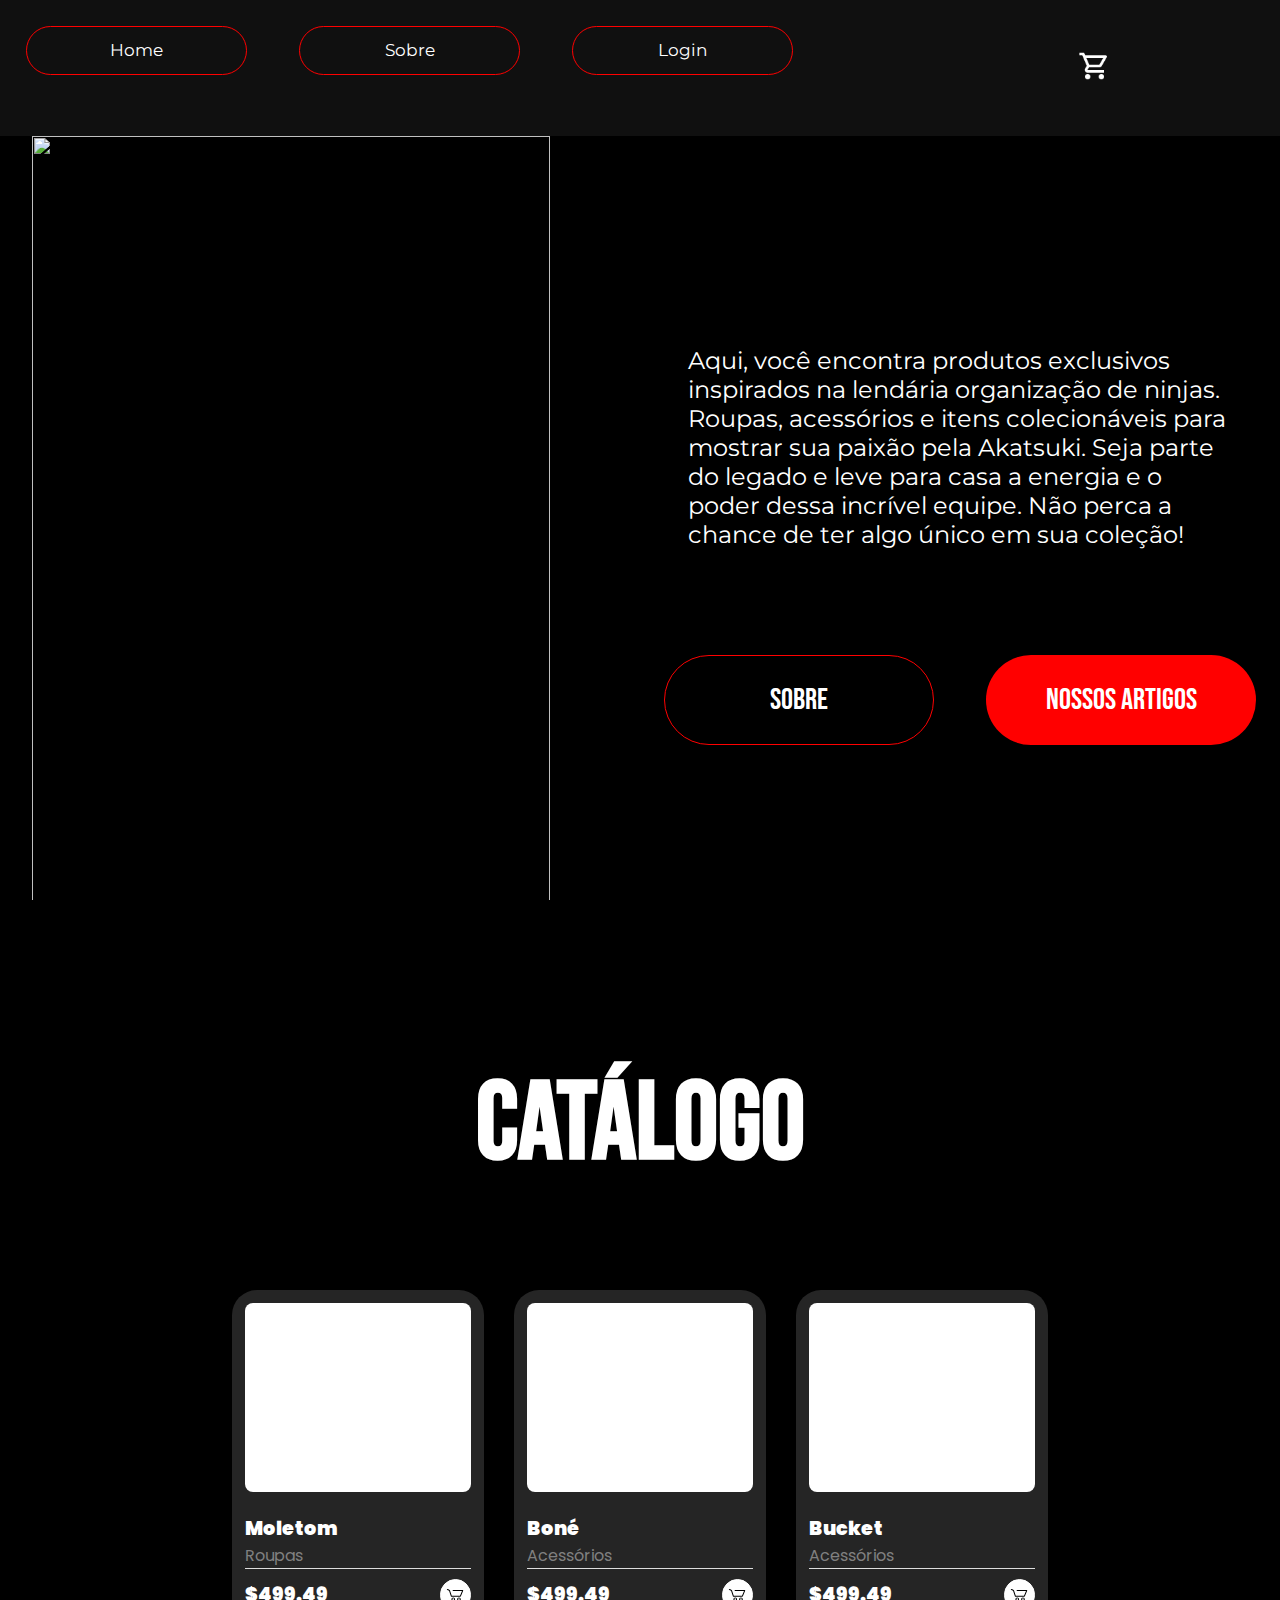
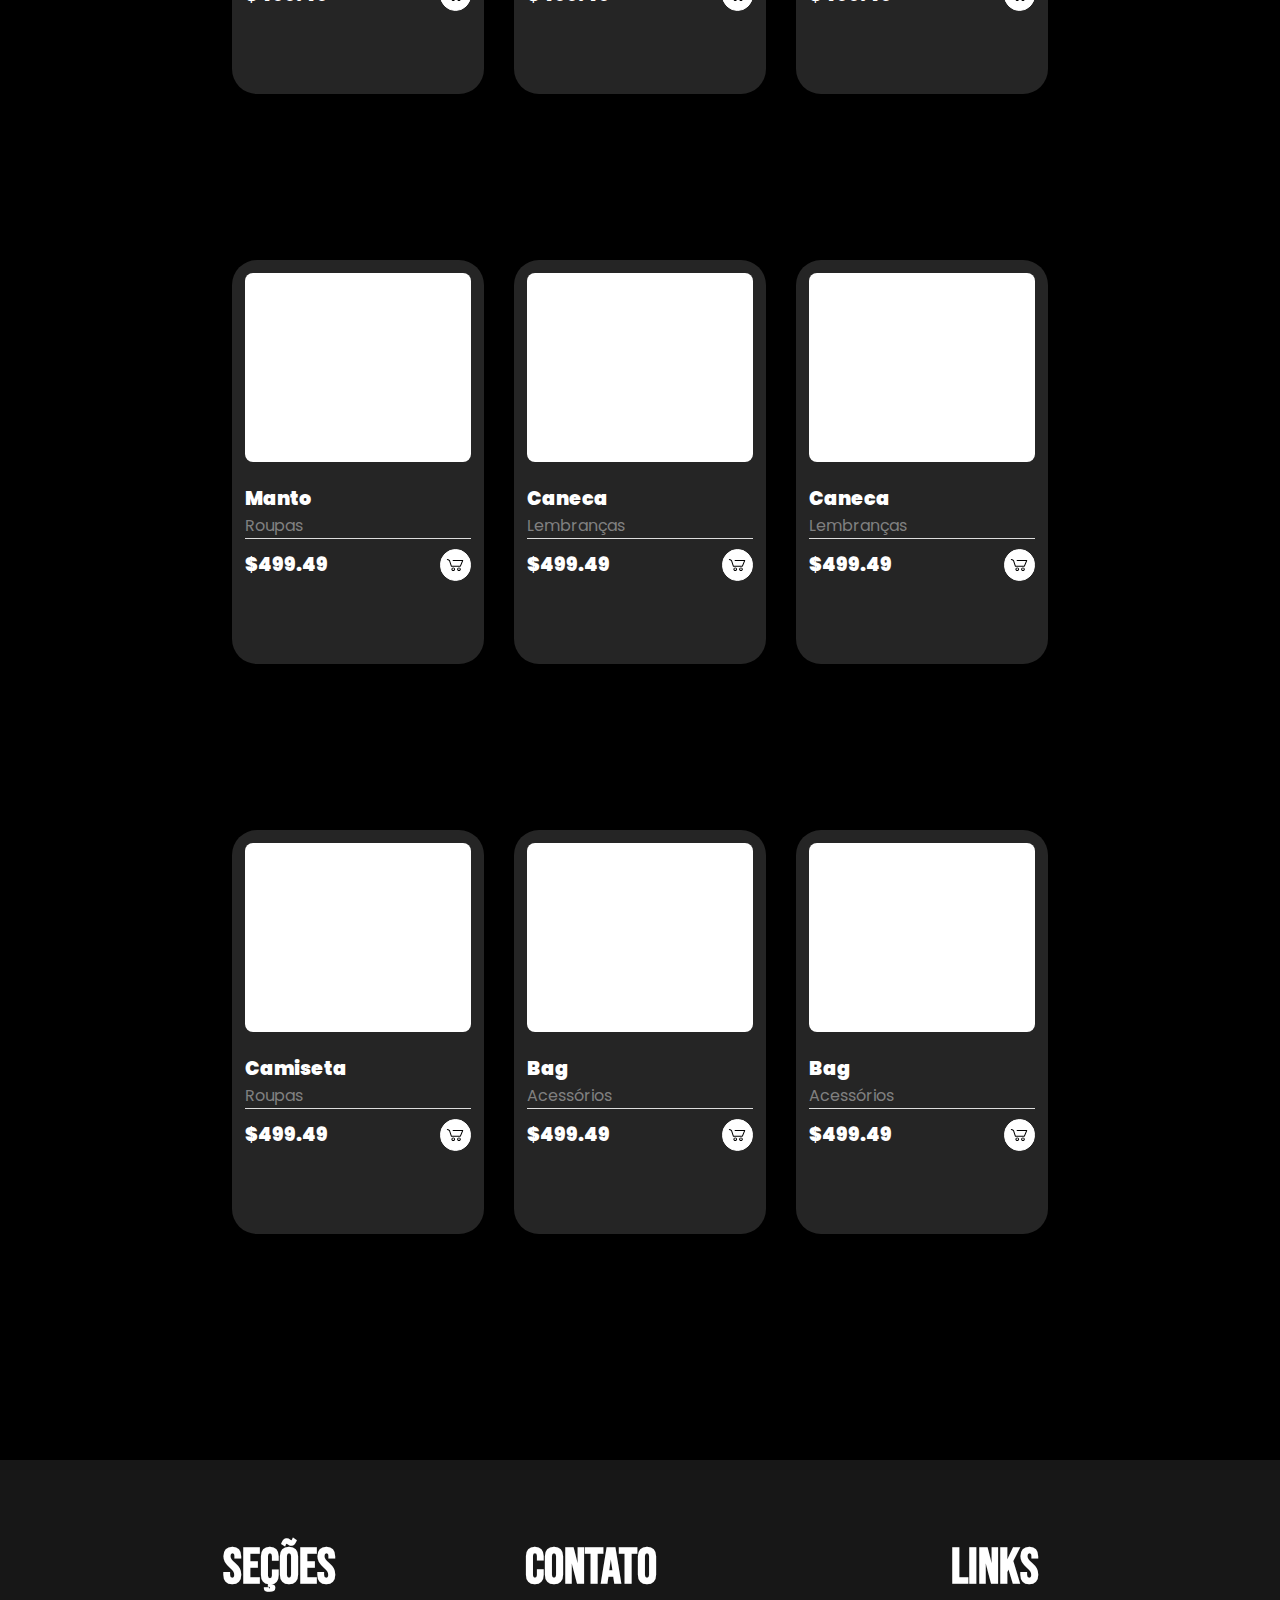
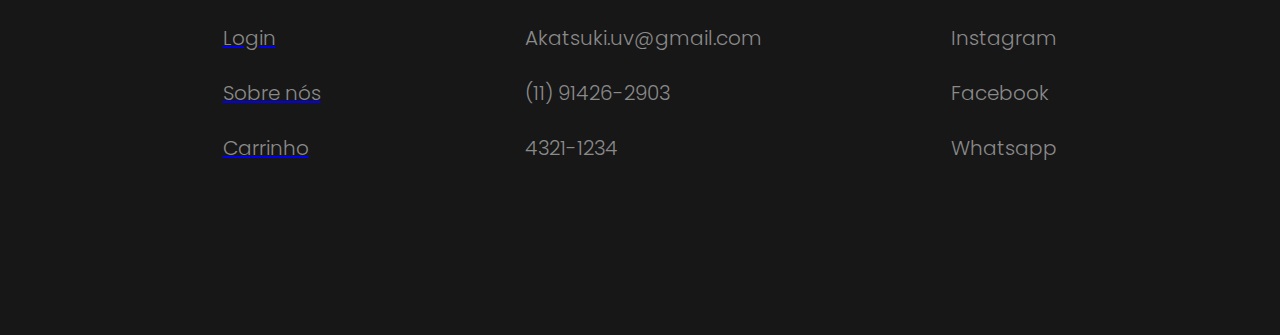
==== index.html @ b0baa138 "Organizando código, rotas corretas, arrumando header, footer, adicionando pagina do carrinho de form" ====
<!DOCTYPE html>
<html lang="pt-br">

<head>
    <meta charset="UTF-8">
    <meta name="viewport" content="width=device-width, initial-scale=1.0">
    <title>Akatsuki.UV</title>
    <script src="https://code.jquery.com/jquery-3.3.1.slim.min.js"
        integrity="sha384-q8i/X+965DzO0rT7abK41JStQIAqVgRVzpbzo5smXKp4YfRvH+8abtTE1Pi6jizo"
        crossorigin="anonymous"></script>
    <script src="https://cdnjs.cloudflare.com/ajax/libs/popper.js/1.14.3/umd/popper.min.js"
        integrity="sha384-ZMP7rVo3mIykV+2+9J3UJ46jBk0WLaUAdn689aCwoqbBJiSnjAK/l8WvCWPIPm49"
        crossorigin="anonymous"></script>
    <script src="https://stackpath.bootstrapcdn.com/bootstrap/4.1.3/js/bootstrap.min.js"
        integrity="sha384-ChfqqxuZUCnJSK3+MXmPNIyE6ZbWh2IMqE241rYiqJxyMiZ6OW/JmZQ5stwEULTy"
        crossorigin="anonymous"></script>
    <link rel="stylesheet" href="https://stackpath.bootstrapcdn.com/bootstrap/4.1.3/css/bootstrap.min.css"
        integrity="sha384-MCw98/SFnGE8fJT3GXwEOngsV7Zt27NXFoaoApmYm81iuXoPkFOJwJ8ERdknLPMO" crossorigin="anonymous">
    <link rel="stylesheet" href="/styles/footer.css">
    <link rel="stylesheet" href="/styles/header.css">
    <link rel="stylesheet" href="/styles/index.css">
    <link rel="stylesheet" href="./public/pages/home/styles/home.css">
    <link rel="stylesheet" href="./public/pages/home/styles/button-home.css">
    <link rel="stylesheet" href="./public/pages/home/styles/catalogue.css">
</head>

<body>
    <header>
        <nav>
            <a href="/index.html">
                <button class="nav-btn-header">Home</button>
            </a>
            <a href="/public/pages/sobre/index.html">
                <button class="nav-btn-header">Sobre</button>
            </a>

            <a href="/public/pages/login/index.html">
                <button class="nav-btn-header">Login</button>
            </a>
        </nav>
        <div class="sub-container-header">
            <div class="cart-container">
                <a href="/public/pages/cart/index.html">
                    <img class="carticon" src="../../../assets/carticon.png" alt="">
                </a>
            </div>
            <div class="account-icon-container">
                <a href="">
                    <img class="icon" src="../../../assets/accounticon.svg" alt="">
                </a>
            </div>
        </div>
    </header>
    <div class="home-container">
        <div class="art-container">
            <img src="../../../assets/home-art.svg" alt="">
        </div>
        <div class="text-container">
            <div class="title-sub-container">
            </div>
            <div class="desc-sub-container">
                <img src="../../../assets/logo-icon.svg" alt="">

                <p>
                    Aqui, você encontra produtos exclusivos inspirados na lendária organização de ninjas. Roupas,
                    acessórios e
                    itens colecionáveis para mostrar sua paixão pela Akatsuki. Seja parte do legado e leve para casa a
                    energia e o
                    poder dessa incrível equipe. Não perca a chance de ter algo único em sua coleção!
                </p>
            </div>
            <div class="btn-container">
                <a href="/public/pages/sobre/index.html">
                    <button class="btn-home-1">
                        Sobre
                    </button>
                </a>

                <button class="btn-home-2" onclick="scrollDown(event)">
                    <script>
                        function scrollDown(e) {
                          e.preventDefault(); // Impede comportamento padrão
                          window.scrollBy({ top: 1000, behavior: 'smooth' });
                        }
                      </script>
                    <a href="">Nossos Artigos</a>
                </button>
            </div>
        </div>
    </div>
    <div class="title-section-container">
        <h1>Catálogo</h1>
    </div>
    <div class="container-catalogue">
        <div class="catalogue-line">
            <div class="card">
                <div class="card-img"> <img src="../../../assets/sweatshirt-product.png" alt=""></div>
                <div class="card-info">
                    <p class="text-title">Moletom </p>
                    <p class="textbody">Roupas</p>
                </div>
                <div class="card-footer">
                    <span class="text-title">$499.49</span>
                    <div class="card-button">
                        <svg class="svg-icon" viewBox="0 0 20 20">
                            <path
                                d="M17.72,5.011H8.026c-0.271,0-0.49,0.219-0.49,0.489c0,0.271,0.219,0.489,0.49,0.489h8.962l-1.979,4.773H6.763L4.935,5.343C4.926,5.316,4.897,5.309,4.884,5.286c-0.011-0.024,0-0.051-0.017-0.074C4.833,5.166,4.025,4.081,2.33,3.908C2.068,3.883,1.822,4.075,1.795,4.344C1.767,4.612,1.962,4.853,2.231,4.88c1.143,0.118,1.703,0.738,1.808,0.866l1.91,5.661c0.066,0.199,0.252,0.333,0.463,0.333h8.924c0.116,0,0.22-0.053,0.308-0.128c0.027-0.023,0.042-0.048,0.063-0.076c0.026-0.034,0.063-0.058,0.08-0.099l2.384-5.75c0.062-0.151,0.046-0.323-0.045-0.458C18.036,5.092,17.883,5.011,17.72,5.011z">
                            </path>
                            <path
                                d="M8.251,12.386c-1.023,0-1.856,0.834-1.856,1.856s0.833,1.853,1.856,1.853c1.021,0,1.853-0.83,1.853-1.853S9.273,12.386,8.251,12.386z M8.251,15.116c-0.484,0-0.877-0.393-0.877-0.874c0-0.484,0.394-0.878,0.877-0.878c0.482,0,0.875,0.394,0.875,0.878C9.126,14.724,8.733,15.116,8.251,15.116z">
                            </path>
                            <path
                                d="M13.972,12.386c-1.022,0-1.855,0.834-1.855,1.856s0.833,1.853,1.855,1.853s1.854-0.83,1.854-1.853S14.994,12.386,13.972,12.386z M13.972,15.116c-0.484,0-0.878-0.393-0.878-0.874c0-0.484,0.394-0.878,0.878-0.878c0.482,0,0.875,0.394,0.875,0.878C14.847,14.724,14.454,15.116,13.972,15.116z">
                            </path>
                        </svg>
                    </div>
                </div>
            </div>
            <div class="card">
                <div class="card-img"> <img src="../../../assets/cap-product.png" alt=""></div>
                <div class="card-info">
                    <p class="text-title">Boné </p>
                    <p class="textbody">Acessórios</p>
                </div>
                <div class="card-footer">
                    <span class="text-title">$499.49</span>
                    <div class="card-button">
                        <svg class="svg-icon" viewBox="0 0 20 20">
                            <path
                                d="M17.72,5.011H8.026c-0.271,0-0.49,0.219-0.49,0.489c0,0.271,0.219,0.489,0.49,0.489h8.962l-1.979,4.773H6.763L4.935,5.343C4.926,5.316,4.897,5.309,4.884,5.286c-0.011-0.024,0-0.051-0.017-0.074C4.833,5.166,4.025,4.081,2.33,3.908C2.068,3.883,1.822,4.075,1.795,4.344C1.767,4.612,1.962,4.853,2.231,4.88c1.143,0.118,1.703,0.738,1.808,0.866l1.91,5.661c0.066,0.199,0.252,0.333,0.463,0.333h8.924c0.116,0,0.22-0.053,0.308-0.128c0.027-0.023,0.042-0.048,0.063-0.076c0.026-0.034,0.063-0.058,0.08-0.099l2.384-5.75c0.062-0.151,0.046-0.323-0.045-0.458C18.036,5.092,17.883,5.011,17.72,5.011z">
                            </path>
                            <path
                                d="M8.251,12.386c-1.023,0-1.856,0.834-1.856,1.856s0.833,1.853,1.856,1.853c1.021,0,1.853-0.83,1.853-1.853S9.273,12.386,8.251,12.386z M8.251,15.116c-0.484,0-0.877-0.393-0.877-0.874c0-0.484,0.394-0.878,0.877-0.878c0.482,0,0.875,0.394,0.875,0.878C9.126,14.724,8.733,15.116,8.251,15.116z">
                            </path>
                            <path
                                d="M13.972,12.386c-1.022,0-1.855,0.834-1.855,1.856s0.833,1.853,1.855,1.853s1.854-0.83,1.854-1.853S14.994,12.386,13.972,12.386z M13.972,15.116c-0.484,0-0.878-0.393-0.878-0.874c0-0.484,0.394-0.878,0.878-0.878c0.482,0,0.875,0.394,0.875,0.878C14.847,14.724,14.454,15.116,13.972,15.116z">
                            </path>
                        </svg>
                    </div>
                </div>
            </div>
            <div class="card">
                <div class="card-img"> <img src="../../../assets/cap2-product.png" alt=""></div>
                <div class="card-info">
                    <p class="text-title">Bucket</p>
                    <p class="textbody">Acessórios</p>
                </div>
                <div class="card-footer">
                    <span class="text-title">$499.49</span>
                    <div class="card-button">
                        <svg class="svg-icon" viewBox="0 0 20 20">
                            <path
                                d="M17.72,5.011H8.026c-0.271,0-0.49,0.219-0.49,0.489c0,0.271,0.219,0.489,0.49,0.489h8.962l-1.979,4.773H6.763L4.935,5.343C4.926,5.316,4.897,5.309,4.884,5.286c-0.011-0.024,0-0.051-0.017-0.074C4.833,5.166,4.025,4.081,2.33,3.908C2.068,3.883,1.822,4.075,1.795,4.344C1.767,4.612,1.962,4.853,2.231,4.88c1.143,0.118,1.703,0.738,1.808,0.866l1.91,5.661c0.066,0.199,0.252,0.333,0.463,0.333h8.924c0.116,0,0.22-0.053,0.308-0.128c0.027-0.023,0.042-0.048,0.063-0.076c0.026-0.034,0.063-0.058,0.08-0.099l2.384-5.75c0.062-0.151,0.046-0.323-0.045-0.458C18.036,5.092,17.883,5.011,17.72,5.011z">
                            </path>
                            <path
                                d="M8.251,12.386c-1.023,0-1.856,0.834-1.856,1.856s0.833,1.853,1.856,1.853c1.021,0,1.853-0.83,1.853-1.853S9.273,12.386,8.251,12.386z M8.251,15.116c-0.484,0-0.877-0.393-0.877-0.874c0-0.484,0.394-0.878,0.877-0.878c0.482,0,0.875,0.394,0.875,0.878C9.126,14.724,8.733,15.116,8.251,15.116z">
                            </path>
                            <path
                                d="M13.972,12.386c-1.022,0-1.855,0.834-1.855,1.856s0.833,1.853,1.855,1.853s1.854-0.83,1.854-1.853S14.994,12.386,13.972,12.386z M13.972,15.116c-0.484,0-0.878-0.393-0.878-0.874c0-0.484,0.394-0.878,0.878-0.878c0.482,0,0.875,0.394,0.875,0.878C14.847,14.724,14.454,15.116,13.972,15.116z">
                            </path>
                        </svg>
                    </div>
                </div>
            </div>
        </div>
        <div class="catalogue-line">
            <div class="card">
                <div class="card-img"> <img src="../../../assets/cloak-product.png" alt=""></div>
                <div class="card-info">
                    <p class="text-title">Manto </p>
                    <p class="textbody">Roupas</p>
                </div>
                <div class="card-footer">
                    <span class="text-title">$499.49</span>
                    <div class="card-button">
                        <svg class="svg-icon" viewBox="0 0 20 20">
                            <path
                                d="M17.72,5.011H8.026c-0.271,0-0.49,0.219-0.49,0.489c0,0.271,0.219,0.489,0.49,0.489h8.962l-1.979,4.773H6.763L4.935,5.343C4.926,5.316,4.897,5.309,4.884,5.286c-0.011-0.024,0-0.051-0.017-0.074C4.833,5.166,4.025,4.081,2.33,3.908C2.068,3.883,1.822,4.075,1.795,4.344C1.767,4.612,1.962,4.853,2.231,4.88c1.143,0.118,1.703,0.738,1.808,0.866l1.91,5.661c0.066,0.199,0.252,0.333,0.463,0.333h8.924c0.116,0,0.22-0.053,0.308-0.128c0.027-0.023,0.042-0.048,0.063-0.076c0.026-0.034,0.063-0.058,0.08-0.099l2.384-5.75c0.062-0.151,0.046-0.323-0.045-0.458C18.036,5.092,17.883,5.011,17.72,5.011z">
                            </path>
                            <path
                                d="M8.251,12.386c-1.023,0-1.856,0.834-1.856,1.856s0.833,1.853,1.856,1.853c1.021,0,1.853-0.83,1.853-1.853S9.273,12.386,8.251,12.386z M8.251,15.116c-0.484,0-0.877-0.393-0.877-0.874c0-0.484,0.394-0.878,0.877-0.878c0.482,0,0.875,0.394,0.875,0.878C9.126,14.724,8.733,15.116,8.251,15.116z">
                            </path>
                            <path
                                d="M13.972,12.386c-1.022,0-1.855,0.834-1.855,1.856s0.833,1.853,1.855,1.853s1.854-0.83,1.854-1.853S14.994,12.386,13.972,12.386z M13.972,15.116c-0.484,0-0.878-0.393-0.878-0.874c0-0.484,0.394-0.878,0.878-0.878c0.482,0,0.875,0.394,0.875,0.878C14.847,14.724,14.454,15.116,13.972,15.116z">
                            </path>
                        </svg>
                    </div>
                </div>
            </div>
            <div class="card">
                <div class="card-img"> <img src="../../../assets/mug-product.png" alt=""></div>
                <div class="card-info">
                    <p class="text-title">Caneca </p>
                    <p class="textbody">Lembranças</p>
                </div>
                <div class="card-footer">
                    <span class="text-title">$499.49</span>
                    <div class="card-button">
                        <svg class="svg-icon" viewBox="0 0 20 20">
                            <path
                                d="M17.72,5.011H8.026c-0.271,0-0.49,0.219-0.49,0.489c0,0.271,0.219,0.489,0.49,0.489h8.962l-1.979,4.773H6.763L4.935,5.343C4.926,5.316,4.897,5.309,4.884,5.286c-0.011-0.024,0-0.051-0.017-0.074C4.833,5.166,4.025,4.081,2.33,3.908C2.068,3.883,1.822,4.075,1.795,4.344C1.767,4.612,1.962,4.853,2.231,4.88c1.143,0.118,1.703,0.738,1.808,0.866l1.91,5.661c0.066,0.199,0.252,0.333,0.463,0.333h8.924c0.116,0,0.22-0.053,0.308-0.128c0.027-0.023,0.042-0.048,0.063-0.076c0.026-0.034,0.063-0.058,0.08-0.099l2.384-5.75c0.062-0.151,0.046-0.323-0.045-0.458C18.036,5.092,17.883,5.011,17.72,5.011z">
                            </path>
                            <path
                                d="M8.251,12.386c-1.023,0-1.856,0.834-1.856,1.856s0.833,1.853,1.856,1.853c1.021,0,1.853-0.83,1.853-1.853S9.273,12.386,8.251,12.386z M8.251,15.116c-0.484,0-0.877-0.393-0.877-0.874c0-0.484,0.394-0.878,0.877-0.878c0.482,0,0.875,0.394,0.875,0.878C9.126,14.724,8.733,15.116,8.251,15.116z">
                            </path>
                            <path
                                d="M13.972,12.386c-1.022,0-1.855,0.834-1.855,1.856s0.833,1.853,1.855,1.853s1.854-0.83,1.854-1.853S14.994,12.386,13.972,12.386z M13.972,15.116c-0.484,0-0.878-0.393-0.878-0.874c0-0.484,0.394-0.878,0.878-0.878c0.482,0,0.875,0.394,0.875,0.878C14.847,14.724,14.454,15.116,13.972,15.116z">
                            </path>
                        </svg>
                    </div>
                </div>
            </div>
            <div class="card">
                <div class="card-img"> <img src="../../../assets/mug2-product.png" alt=""></div>
                <div class="card-info">
                    <p class="text-title">Caneca </p>
                    <p class="textbody">Lembranças</p>
                </div>
                <div class="card-footer">
                    <span class="text-title">$499.49</span>
                    <div class="card-button">
                        <svg class="svg-icon" viewBox="0 0 20 20">
                            <path
                                d="M17.72,5.011H8.026c-0.271,0-0.49,0.219-0.49,0.489c0,0.271,0.219,0.489,0.49,0.489h8.962l-1.979,4.773H6.763L4.935,5.343C4.926,5.316,4.897,5.309,4.884,5.286c-0.011-0.024,0-0.051-0.017-0.074C4.833,5.166,4.025,4.081,2.33,3.908C2.068,3.883,1.822,4.075,1.795,4.344C1.767,4.612,1.962,4.853,2.231,4.88c1.143,0.118,1.703,0.738,1.808,0.866l1.91,5.661c0.066,0.199,0.252,0.333,0.463,0.333h8.924c0.116,0,0.22-0.053,0.308-0.128c0.027-0.023,0.042-0.048,0.063-0.076c0.026-0.034,0.063-0.058,0.08-0.099l2.384-5.75c0.062-0.151,0.046-0.323-0.045-0.458C18.036,5.092,17.883,5.011,17.72,5.011z">
                            </path>
                            <path
                                d="M8.251,12.386c-1.023,0-1.856,0.834-1.856,1.856s0.833,1.853,1.856,1.853c1.021,0,1.853-0.83,1.853-1.853S9.273,12.386,8.251,12.386z M8.251,15.116c-0.484,0-0.877-0.393-0.877-0.874c0-0.484,0.394-0.878,0.877-0.878c0.482,0,0.875,0.394,0.875,0.878C9.126,14.724,8.733,15.116,8.251,15.116z">
                            </path>
                            <path
                                d="M13.972,12.386c-1.022,0-1.855,0.834-1.855,1.856s0.833,1.853,1.855,1.853s1.854-0.83,1.854-1.853S14.994,12.386,13.972,12.386z M13.972,15.116c-0.484,0-0.878-0.393-0.878-0.874c0-0.484,0.394-0.878,0.878-0.878c0.482,0,0.875,0.394,0.875,0.878C14.847,14.724,14.454,15.116,13.972,15.116z">
                            </path>
                        </svg>
                    </div>
                </div>
            </div>
        </div>
        <div class="catalogue-line">
            <div class="card">
                <div class="card-img"> <img src="../../../assets/t-shirt-product.png" alt=""></div>
                <div class="card-info">
                    <p class="text-title">Camiseta </p>
                    <p class="textbody">Roupas</p>
                </div>
                <div class="card-footer">
                    <span class="text-title">$499.49</span>
                    <div class="card-button">
                        <svg class="svg-icon" viewBox="0 0 20 20">
                            <path
                                d="M17.72,5.011H8.026c-0.271,0-0.49,0.219-0.49,0.489c0,0.271,0.219,0.489,0.49,0.489h8.962l-1.979,4.773H6.763L4.935,5.343C4.926,5.316,4.897,5.309,4.884,5.286c-0.011-0.024,0-0.051-0.017-0.074C4.833,5.166,4.025,4.081,2.33,3.908C2.068,3.883,1.822,4.075,1.795,4.344C1.767,4.612,1.962,4.853,2.231,4.88c1.143,0.118,1.703,0.738,1.808,0.866l1.91,5.661c0.066,0.199,0.252,0.333,0.463,0.333h8.924c0.116,0,0.22-0.053,0.308-0.128c0.027-0.023,0.042-0.048,0.063-0.076c0.026-0.034,0.063-0.058,0.08-0.099l2.384-5.75c0.062-0.151,0.046-0.323-0.045-0.458C18.036,5.092,17.883,5.011,17.72,5.011z">
                            </path>
                            <path
                                d="M8.251,12.386c-1.023,0-1.856,0.834-1.856,1.856s0.833,1.853,1.856,1.853c1.021,0,1.853-0.83,1.853-1.853S9.273,12.386,8.251,12.386z M8.251,15.116c-0.484,0-0.877-0.393-0.877-0.874c0-0.484,0.394-0.878,0.877-0.878c0.482,0,0.875,0.394,0.875,0.878C9.126,14.724,8.733,15.116,8.251,15.116z">
                            </path>
                            <path
                                d="M13.972,12.386c-1.022,0-1.855,0.834-1.855,1.856s0.833,1.853,1.855,1.853s1.854-0.83,1.854-1.853S14.994,12.386,13.972,12.386z M13.972,15.116c-0.484,0-0.878-0.393-0.878-0.874c0-0.484,0.394-0.878,0.878-0.878c0.482,0,0.875,0.394,0.875,0.878C14.847,14.724,14.454,15.116,13.972,15.116z">
                            </path>
                        </svg>
                    </div>
                </div>
            </div>
            <div class="card">
                <div class="card-img"> <img src="../../../assets/bag-product.png" alt=""></div>
                <div class="card-info">
                    <p class="text-title">Bag </p>
                    <p class="textbody">Acessórios</p>
                </div>
                <div class="card-footer">
                    <span class="text-title">$499.49</span>
                    <div class="card-button">
                        <svg class="svg-icon" viewBox="0 0 20 20">
                            <path
                                d="M17.72,5.011H8.026c-0.271,0-0.49,0.219-0.49,0.489c0,0.271,0.219,0.489,0.49,0.489h8.962l-1.979,4.773H6.763L4.935,5.343C4.926,5.316,4.897,5.309,4.884,5.286c-0.011-0.024,0-0.051-0.017-0.074C4.833,5.166,4.025,4.081,2.33,3.908C2.068,3.883,1.822,4.075,1.795,4.344C1.767,4.612,1.962,4.853,2.231,4.88c1.143,0.118,1.703,0.738,1.808,0.866l1.91,5.661c0.066,0.199,0.252,0.333,0.463,0.333h8.924c0.116,0,0.22-0.053,0.308-0.128c0.027-0.023,0.042-0.048,0.063-0.076c0.026-0.034,0.063-0.058,0.08-0.099l2.384-5.75c0.062-0.151,0.046-0.323-0.045-0.458C18.036,5.092,17.883,5.011,17.72,5.011z">
                            </path>
                            <path
                                d="M8.251,12.386c-1.023,0-1.856,0.834-1.856,1.856s0.833,1.853,1.856,1.853c1.021,0,1.853-0.83,1.853-1.853S9.273,12.386,8.251,12.386z M8.251,15.116c-0.484,0-0.877-0.393-0.877-0.874c0-0.484,0.394-0.878,0.877-0.878c0.482,0,0.875,0.394,0.875,0.878C9.126,14.724,8.733,15.116,8.251,15.116z">
                            </path>
                            <path
                                d="M13.972,12.386c-1.022,0-1.855,0.834-1.855,1.856s0.833,1.853,1.855,1.853s1.854-0.83,1.854-1.853S14.994,12.386,13.972,12.386z M13.972,15.116c-0.484,0-0.878-0.393-0.878-0.874c0-0.484,0.394-0.878,0.878-0.878c0.482,0,0.875,0.394,0.875,0.878C14.847,14.724,14.454,15.116,13.972,15.116z">
                            </path>
                        </svg>
                    </div>
                </div>
            </div>
            <div class="card">
                <div class="card-img"> <img src="../../../assets/mochila-product.png" alt=""></div>
                <div class="card-info">
                    <p class="text-title">Bag </p>
                    <p class="textbody">Acessórios</p>
                </div>
                <div class="card-footer">
                    <span class="text-title">$499.49</span>
                    <div class="card-button">
                        <svg class="svg-icon" viewBox="0 0 20 20">
                            <path
                                d="M17.72,5.011H8.026c-0.271,0-0.49,0.219-0.49,0.489c0,0.271,0.219,0.489,0.49,0.489h8.962l-1.979,4.773H6.763L4.935,5.343C4.926,5.316,4.897,5.309,4.884,5.286c-0.011-0.024,0-0.051-0.017-0.074C4.833,5.166,4.025,4.081,2.33,3.908C2.068,3.883,1.822,4.075,1.795,4.344C1.767,4.612,1.962,4.853,2.231,4.88c1.143,0.118,1.703,0.738,1.808,0.866l1.91,5.661c0.066,0.199,0.252,0.333,0.463,0.333h8.924c0.116,0,0.22-0.053,0.308-0.128c0.027-0.023,0.042-0.048,0.063-0.076c0.026-0.034,0.063-0.058,0.08-0.099l2.384-5.75c0.062-0.151,0.046-0.323-0.045-0.458C18.036,5.092,17.883,5.011,17.72,5.011z">
                            </path>
                            <path
                                d="M8.251,12.386c-1.023,0-1.856,0.834-1.856,1.856s0.833,1.853,1.856,1.853c1.021,0,1.853-0.83,1.853-1.853S9.273,12.386,8.251,12.386z M8.251,15.116c-0.484,0-0.877-0.393-0.877-0.874c0-0.484,0.394-0.878,0.877-0.878c0.482,0,0.875,0.394,0.875,0.878C9.126,14.724,8.733,15.116,8.251,15.116z">
                            </path>
                            <path
                                d="M13.972,12.386c-1.022,0-1.855,0.834-1.855,1.856s0.833,1.853,1.855,1.853s1.854-0.83,1.854-1.853S14.994,12.386,13.972,12.386z M13.972,15.116c-0.484,0-0.878-0.393-0.878-0.874c0-0.484,0.394-0.878,0.878-0.878c0.482,0,0.875,0.394,0.875,0.878C14.847,14.724,14.454,15.116,13.972,15.116z">
                            </path>
                        </svg>
                    </div>
                </div>
            </div>
        </div>
    </div>
    <footer>
        <nav>
            <div class="sections">
                <h1>Seções</h1>
                <a href="/public/pages/login/index.html"><h2>Login</h2></a>
                <a href="/public/pages/sobre/index.html"><h2>Sobre nós</h2></a>
                <a href="/public/pages/cart/index.html"><h2>Carrinho</h2></a>
            </div>
            <div class="contact">
                <h1>Contato</h1>
                <h2>Akatsuki.uv@gmail.com</h2>
                <h2>(11) 91426-2903 </h2>
                <h2>4321-1234</h2>
            </div>
            <div class="links">
                <h1>Links</h1>
                <h2>Instagram</h2>
                <h2>Facebook</h2>
                <h2>Whatsapp</h2>
            </div>
        </nav>
        <div class="footer-logo">
            <img src="../../../assets/logo-icon.svg" alt="">
        </div>
    </footer>
</body>

</html>
---- styles/footer.css ----
@import url('https://fonts.googleapis.com/css2?family=Bebas+Neue&family=Montserrat:ital,wght@0,100..900;1,100..900&display=swap');
@import url('https://fonts.googleapis.com/css2?family=Montserrat:ital,wght@0,100..900;1,100..900&family=Poppins:ital,wght@0,100;0,200;0,300;0,400;0,500;0,600;0,700;0,800;0,900;1,100;1,200;1,300;1,400;1,500;1,600;1,700;1,800;1,900&display=swap');
@import url('https://fonts.googleapis.com/css2?family=Montserrat:ital,wght@0,100..900;1,100..900&display=swap');

footer{
    width: 100%;
    height: 475px;
    background-color: #171717;
    margin-top: 100px;
    display: flex;
    align-items: center;
    justify-content: center;
    flex-direction: column;
}
footer nav{
    width: 80%;
    height: 80%;
    display: flex;
    align-items: center;
    justify-content: space-around;
}
.sections{
    display: flex;
    gap: 25px;
    flex-direction: column;
}
.contact{
    display: flex;
    gap: 25px;
    flex-direction: column;
}
.links{
    display: flex;
    gap: 25px;
    flex-direction: column;
}
footer h1{
    font-family: 'Bebas Neue';
    color: white;
    font-size: 50px;
}
footer h2{
    font-family: 'Poppins';
    color: #8A8A8A;
    font-size: 20px;
    font-weight: 300;
}
.footer-logo {
    width: 100%;
    height: 20%;
    display: flex;
    justify-content: end;
}

.footer-logo img{
    width: 14%;
}
---- styles/header.css ----
@import url('https://fonts.googleapis.com/css2?family=Bebas+Neue&family=Montserrat:ital,wght@0,100..900;1,100..900&display=swap');
@import url('https://fonts.googleapis.com/css2?family=Montserrat:ital,wght@0,100..900;1,100..900&family=Poppins:ital,wght@0,100;0,200;0,300;0,400;0,500;0,600;0,700;0,800;0,900;1,100;1,200;1,300;1,400;1,500;1,600;1,700;1,800;1,900&display=swap');
@import url('https://fonts.googleapis.com/css2?family=Montserrat:ital,wght@0,100..900;1,100..900&display=swap');
header{
  width: 100%;
  height: 136px;
  background-color: rgb(109, 109, 109, 0.15);
  display: flex;
  justify-content: space-between;
}
header nav{
  display: flex;
  width: 40%;
  height: 136px;
  justify-content: space-around;
}
.nav-btn-header {
  font-family: inherit;
  display: inline-block;
  width: 13em;
  height: 2.9em;
  line-height: 2.5em;
  overflow: hidden;
  cursor: pointer;
  margin: 26px;
  font-size: 17px;
  z-index: 1;
  background-color: transparent;
  border: 1px solid red;
  border-radius: 50px;
  position: relative;
  transition: 0.5s;
  outline: none;
}

.nav-btn-header:before {
  position: absolute;
  content: "";
  background: red;
  width: 280px;
  height: 190px;
  z-index: -1;
  border-radius: 50%;
}

.nav-btn-header:hover {
  width: 14.1em;
  height: 3em;
}

.nav-btn-header:before {
  top: 100%;
  left: 100%;
  outline: none;
  transition: 0.4s all;
}

.nav-btn-header:hover:before {
  top: -70px;
  left: 0px;
}
a .nav-btn-header {
  font-family: 'MontSerrat', sans-serif;
  font-weight: 400;
  transition: 0.4s all;
  text-decoration: none;
  color: white;
}

.sub-container-header{
  width: 18%;
  justify-content: space-around;
  align-items: center;
  display: flex;
}
.cart-container{
  width: 10%;
  height: 90%;
  display: flex;
  align-items: center;
  justify-content: center;
}
.account-icon-container{
  width: 40%;
  height: 90%;
  display: flex;
  align-items: center;
  justify-content: center;
}
.account-icon-container img{
  width: 100%;
  transition: 0.2s;
}
.account-icon-container img:hover{
  width: 105%;
  opacity: 0.7;
}
.cart-container img{
  width: 140%;
  transition: 0.2s;
}
.cart-container img:hover{
  width: 135%;
  opacity: 0.4;
}
---- styles/index.css ----
body, html, *{
  margin: 0;
  padding: 0;
  box-sizing: border-box;
}
body{
  background-color: black;
}
---- public/pages/home/styles/home.css ----
.home-container{
  width: 100%;
  display: flex;
  flex-direction: row;
}
.art-container{
  width: 50%;
  height: calc(100vh - 136px);
  overflow: hidden;
  position: relative;
  display: flex;
  flex-direction: column-reverse;
  justify-content: start;
  align-items: center;
}
.art-container img{
  width: 90%;
  height: 90vh;
  object-fit: cover;
}

.text-container{
  width: 50%;
  display: flex;
  align-items: center;
  flex-direction: column;
  height: calc(100vh - 136px);
  gap: 80px;
  justify-content: center;
}
.desc-sub-container{
  display: flex;
  justify-content: center;
  width: 85%;
  flex-direction: column;
}
.desc-sub-container p{
  font-family: 'montserrat', sans-serif;
  font-size: 24px;
  color: white;
}
.btn-container{
  display: flex;
  flex-direction: row;
}
.title-sub-container img{
max-width: 50%
}
.title-sub-container{
  display: flex;
  justify-content: center;
}
---- public/pages/home/styles/button-home.css ----
@import url('https://fonts.googleapis.com/css2?family=Bebas+Neue&family=Montserrat:ital,wght@0,100..900;1,100..900&display=swap');
.btn-home-1 {
  font-family: inherit;
  display: inline-block;
  width: 30vh;
  height: 10vh;
  overflow: hidden;
  cursor: pointer;
  margin: 26px;
  z-index: 1;
  background-color: transparent;
  border: 1px solid red;
  border-radius: 50px;
  position: relative;
  transition: 0.3s;
}

.btn-home-1:before {
  position: absolute;
  content: "";
  background: red;
  width: 390px;
  height: 230px;
  z-index: -1;
  border-radius: 50%;
}

.btn-home-1:hover {
  width: 32vh;
  height: 11vh;
}

.btn-home-1:before {
  top: 100%;
  left: 100%;
  transition: 0.4s all;
}

.btn-home-1:hover:before {
  top: -70px;
  left: 0px;
}
.btn-home-1{
  font-family: 'Bebas Neue', sans-serif;
  font-weight: 400;
  transition: 0.4s all;
  font-size: 30px;
  text-decoration: none;
  color: white;
}



.btn-home-2 {
  font-family: inherit;
  width: 30vh;
  height: 10vh;
  cursor: pointer;
  margin: 26px;
  border: 0;
  z-index: 1;
  background-color: red;
  border-radius: 50px;
  transition: 0.3s;
  outline: none;
}
.btn-home-2 a{
  color: white;
  font-family: 'Bebas Neue';
  text-decoration: none;
  font-size: 30px;
  outline: none;
}
.btn-home-2:hover {
opacity: 0.4;
width: 32vh;
height: 11vh;
outline: none;
}
---- public/pages/home/styles/catalogue.css ----
@import url('https://fonts.googleapis.com/css2?family=Bebas+Neue&family=Montserrat:ital,wght@0,100..900;1,100..900&display=swap');
@import url('https://fonts.googleapis.com/css2?family=Montserrat:ital,wght@0,100..900;1,100..900&family=Poppins:ital,wght@0,100;0,200;0,300;0,400;0,500;0,600;0,700;0,800;0,900;1,100;1,200;1,300;1,400;1,500;1,600;1,700;1,800;1,900&display=swap');
@import url('https://fonts.googleapis.com/css2?family=Montserrat:ital,wght@0,100..900;1,100..900&display=swap');

.container-catalogue {
    display: flex;
    flex-direction: column;
    width: 100%;
    height: 190vh;
    align-items: center;
}

.catalogue-line {
    width: 70%;
    height: 45%;
    display: flex;
    gap: 30px;
    justify-content: center;
    padding: 40px;
}

.title-section-container {
    width: 100%;
    height: 250px;
    margin-top: 100px;
    display: flex;
    justify-content: center;
    align-items: center;
    color: white;
}

.title-section-container h1 {
    font-family: 'Bebas Neue';
    font-size: 110px;
}
.card {
  width: 360px;
  height: 404px;
  padding: .8em;
  background: #252525;
  position: relative;
  overflow: visible;
  border-radius: 25px;
  box-shadow: 0 1px 3px rgba(0,0,0,0.12), 0 1px 2px rgba(0,0,0,0.24);
 }

 .card-img {
  background-color: white;
  height: 50%;
  width: 100%;
  display: flex;
  justify-content: center;
  align-items: center;
  border-radius: .5rem;
  transition: .3s ease;
 }
 .card-img img{
  width: 40%;
 }



 .card-info {
  padding-top: 10%;
 }

 svg {
  width: 20px;

  height: 20px;
 }

 .card-footer {
  width: 100%;
  display: flex;
  justify-content: space-between;
  align-items: center;
  padding-top: 10px;
  border-top: 1px solid #ddd;
 }

 .text-title {
  font-weight: 900;
  font-size: 1.2em;
  font-family: 'Poppins';
  line-height: 1.5;
  color: white;
 }

 .textbody {
    font-family: 'Poppins';
    color: gray;
 }

 /*Button*/
 .card-button {
  border: 1px solid #ffffff;
  display: flex;
  padding: .3em;
  background-color: white;
  cursor: pointer;
  border-radius: 50px;
  transition: .3s ease-in-out;
 }

 /*Hover*/
 .card-img:hover {
  transform: translateY(-25%);
  box-shadow: rgba(155, 155, 155, 0.75) 0px 13px 47px -5px, rgba(155, 155, 155, 3) 0px 8px 16px -8px;
 }

 .card-button:hover {
  border: 1px solid #ffcaa6;
  background-color: red;
 }
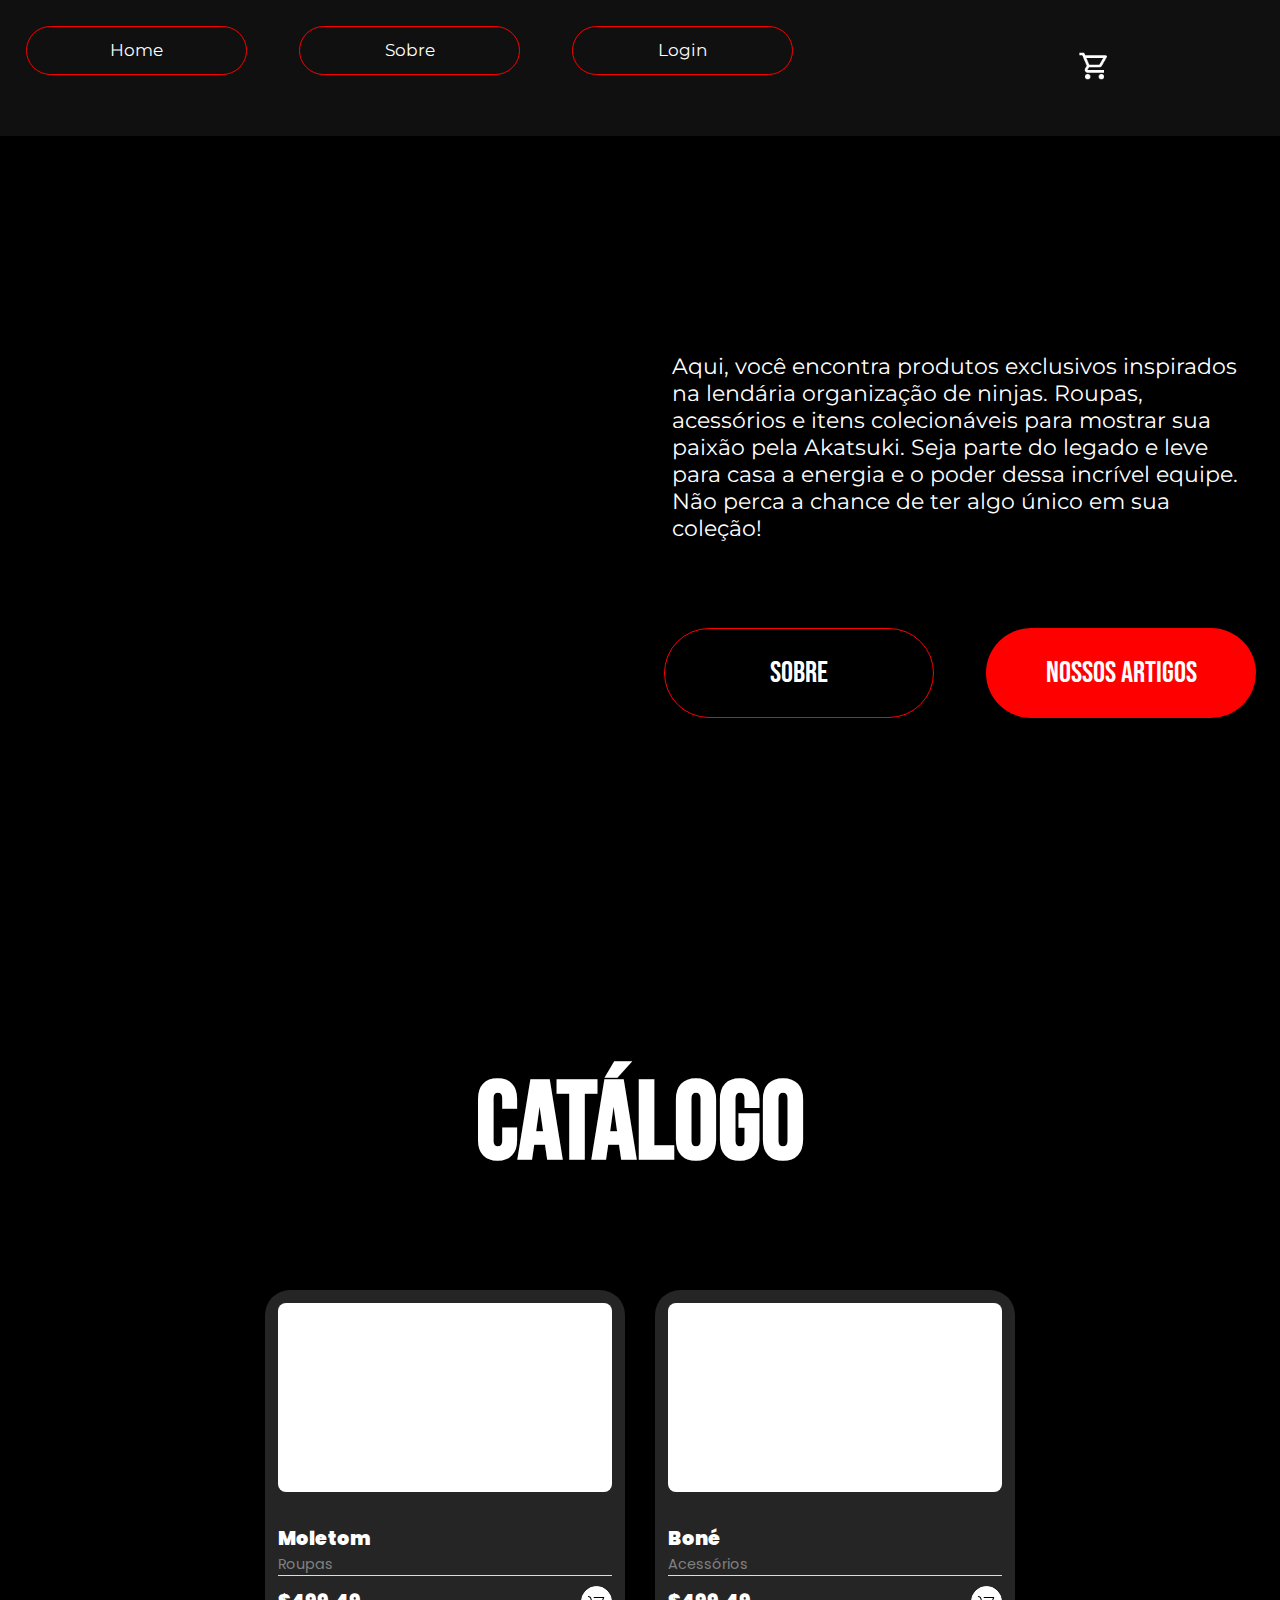
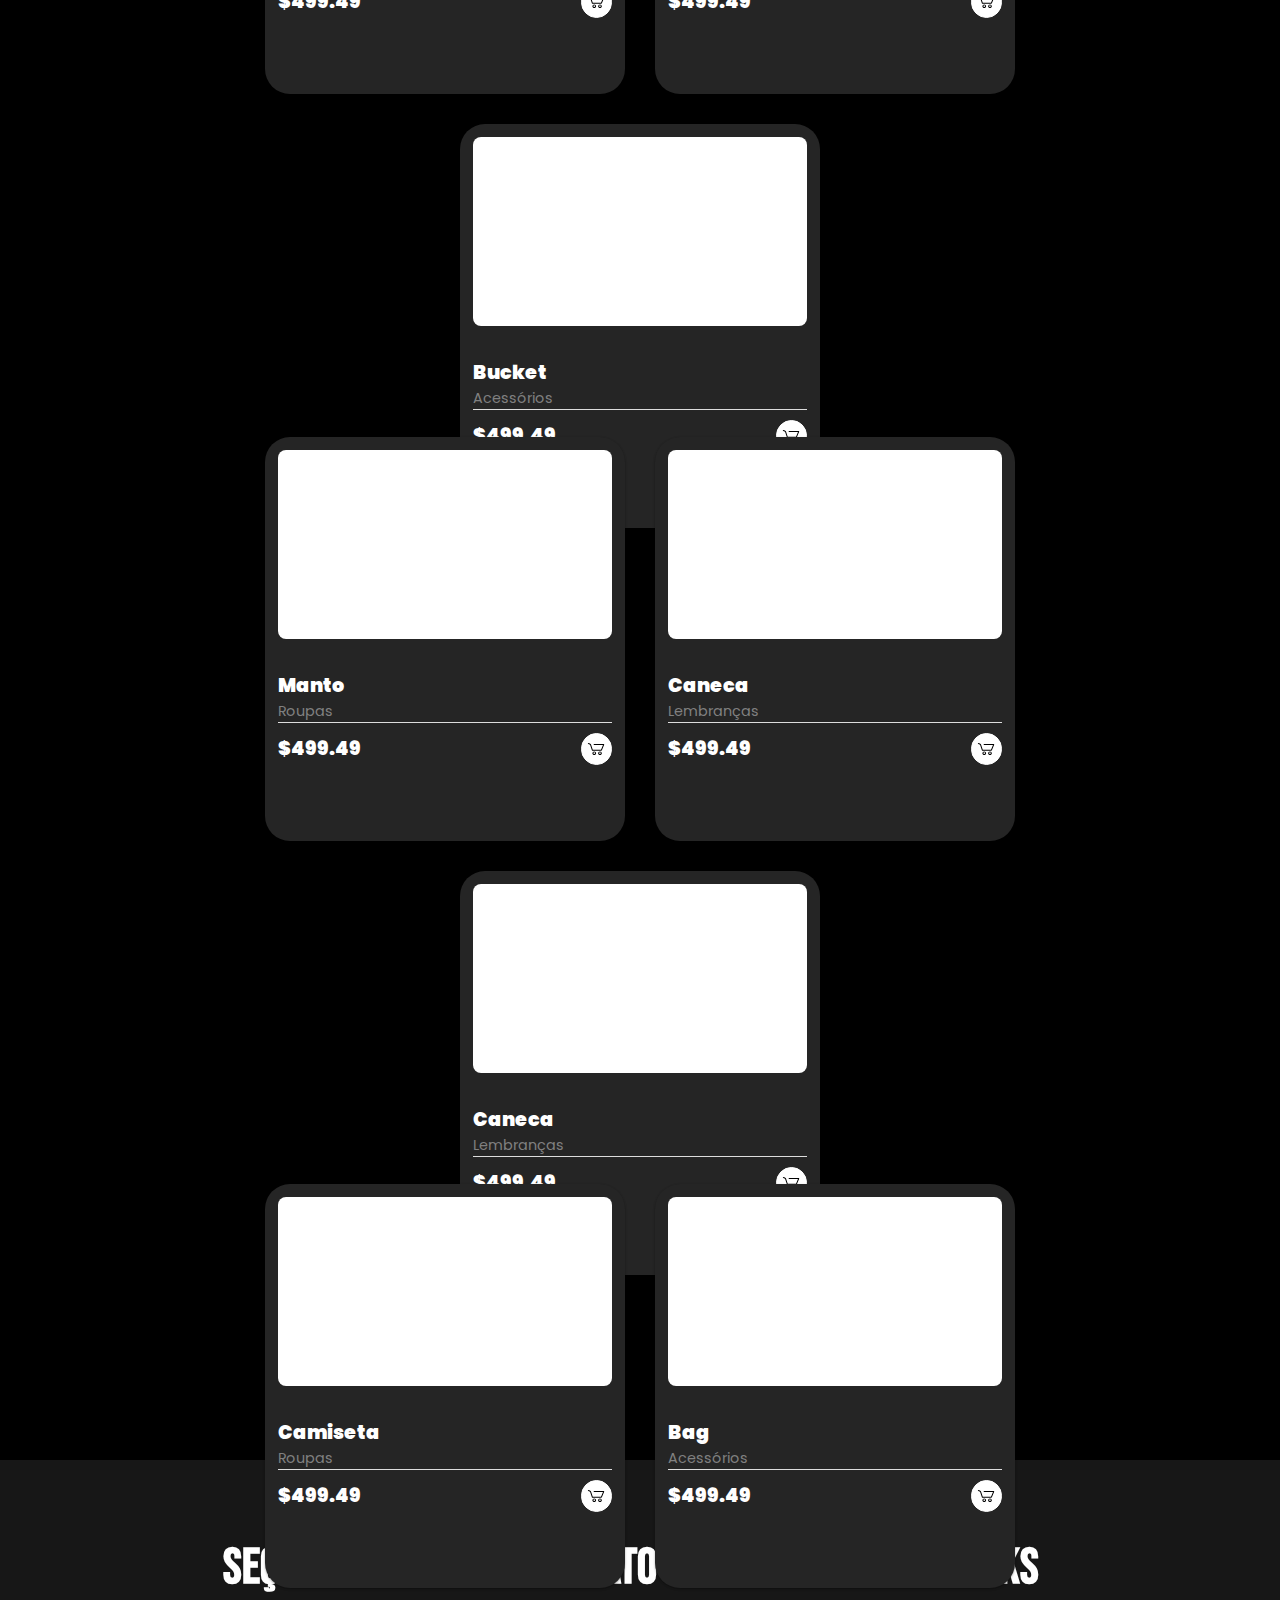
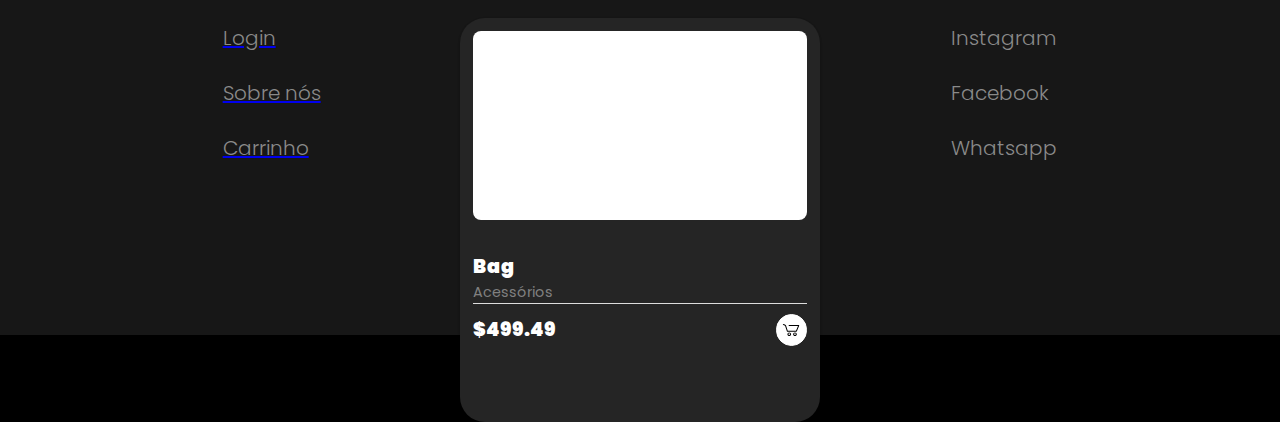
==== commit caff353e: "teste" ====
--- a/index.html
+++ b/index.html
@@ -16,10 +16,11 @@
         crossorigin="anonymous"></script>
     <link rel="stylesheet" href="https://stackpath.bootstrapcdn.com/bootstrap/4.1.3/css/bootstrap.min.css"
         integrity="sha384-MCw98/SFnGE8fJT3GXwEOngsV7Zt27NXFoaoApmYm81iuXoPkFOJwJ8ERdknLPMO" crossorigin="anonymous">
-    <link rel="stylesheet" href="/styles/footer.css">
-    <link rel="stylesheet" href="/styles/header.css">
-    <link rel="stylesheet" href="/styles/index.css">
+    <link rel="stylesheet" href="./styles/footer.css">
+    <link rel="stylesheet" href="./styles/header.css">
+    <link rel="stylesheet" href="./styles/index.css">
     <link rel="stylesheet" href="./public/pages/home/styles/home.css">
+    <link rel="stylesheet" href="./public/pages/home/styles/responsive.css">
     <link rel="stylesheet" href="./public/pages/home/styles/button-home.css">
     <link rel="stylesheet" href="./public/pages/home/styles/catalogue.css">
 </head>
@@ -27,39 +28,39 @@
 <body>
     <header>
         <nav>
-            <a href="/index.html">
+            <a href="index.html">
                 <button class="nav-btn-header">Home</button>
             </a>
-            <a href="/public/pages/sobre/index.html">
+            <a href="./public/pages/sobre/index.html">
                 <button class="nav-btn-header">Sobre</button>
             </a>
 
-            <a href="/public/pages/login/index.html">
+            <a href="./public/pages/login/index.html">
                 <button class="nav-btn-header">Login</button>
             </a>
         </nav>
         <div class="sub-container-header">
             <div class="cart-container">
-                <a href="/public/pages/cart/index.html">
-                    <img class="carticon" src="../../../assets/carticon.png" alt="">
+                <a href="./public/pages/cart/index.html">
+                    <img class="carticon" src="./assets/carticon.png" alt="">
                 </a>
             </div>
             <div class="account-icon-container">
                 <a href="">
-                    <img class="icon" src="../../../assets/accounticon.svg" alt="">
+                    <img class="icon" src="./assets/accounticon.svg" alt="">
                 </a>
             </div>
         </div>
     </header>
     <div class="home-container">
         <div class="art-container">
-            <img src="../../../assets/home-art.svg" alt="">
+            <img src="./assets/home-art.svg" alt="">
         </div>
         <div class="text-container">
             <div class="title-sub-container">
             </div>
             <div class="desc-sub-container">
-                <img src="../../../assets/logo-icon.svg" alt="">
+                <img src="./assets/logo-icon.svg" alt="">
 
                 <p>
                     Aqui, você encontra produtos exclusivos inspirados na lendária organização de ninjas. Roupas,
@@ -70,7 +71,7 @@
                 </p>
             </div>
             <div class="btn-container">
-                <a href="/public/pages/sobre/index.html">
+                <a href="./public/pages/sobre/index.html">
                     <button class="btn-home-1">
                         Sobre
                     </button>
@@ -79,7 +80,7 @@
                 <button class="btn-home-2" onclick="scrollDown(event)">
                     <script>
                         function scrollDown(e) {
-                          e.preventDefault(); // Impede comportamento padrão
+                          e.preventDefault();
                           window.scrollBy({ top: 1000, behavior: 'smooth' });
                         }
                       </script>
@@ -94,7 +95,7 @@
     <div class="container-catalogue">
         <div class="catalogue-line">
             <div class="card">
-                <div class="card-img"> <img src="../../../assets/sweatshirt-product.png" alt=""></div>
+                <div class="card-img"> <img src="./assets/sweatshirt-product.png" alt=""></div>
                 <div class="card-info">
                     <p class="text-title">Moletom </p>
                     <p class="textbody">Roupas</p>
@@ -117,7 +118,7 @@
                 </div>
             </div>
             <div class="card">
-                <div class="card-img"> <img src="../../../assets/cap-product.png" alt=""></div>
+                <div class="card-img"> <img src="./assets/cap-product.png" alt=""></div>
                 <div class="card-info">
                     <p class="text-title">Boné </p>
                     <p class="textbody">Acessórios</p>
@@ -140,7 +141,7 @@
                 </div>
             </div>
             <div class="card">
-                <div class="card-img"> <img src="../../../assets/cap2-product.png" alt=""></div>
+                <div class="card-img"> <img src="./assets/cap2-product.png" alt=""></div>
                 <div class="card-info">
                     <p class="text-title">Bucket</p>
                     <p class="textbody">Acessórios</p>
@@ -165,7 +166,7 @@
         </div>
         <div class="catalogue-line">
             <div class="card">
-                <div class="card-img"> <img src="../../../assets/cloak-product.png" alt=""></div>
+                <div class="card-img"> <img src="./assets/cloak-product.png" alt=""></div>
                 <div class="card-info">
                     <p class="text-title">Manto </p>
                     <p class="textbody">Roupas</p>
@@ -188,7 +189,7 @@
                 </div>
             </div>
             <div class="card">
-                <div class="card-img"> <img src="../../../assets/mug-product.png" alt=""></div>
+                <div class="card-img"> <img src="./assets/mug-product.png" alt=""></div>
                 <div class="card-info">
                     <p class="text-title">Caneca </p>
                     <p class="textbody">Lembranças</p>
@@ -211,7 +212,7 @@
                 </div>
             </div>
             <div class="card">
-                <div class="card-img"> <img src="../../../assets/mug2-product.png" alt=""></div>
+                <div class="card-img"> <img src="./assets/mug2-product.png" alt=""></div>
                 <div class="card-info">
                     <p class="text-title">Caneca </p>
                     <p class="textbody">Lembranças</p>
@@ -236,7 +237,7 @@
         </div>
         <div class="catalogue-line">
             <div class="card">
-                <div class="card-img"> <img src="../../../assets/t-shirt-product.png" alt=""></div>
+                <div class="card-img"> <img src="./assets/t-shirt-product.png" alt=""></div>
                 <div class="card-info">
                     <p class="text-title">Camiseta </p>
                     <p class="textbody">Roupas</p>
@@ -259,7 +260,7 @@
                 </div>
             </div>
             <div class="card">
-                <div class="card-img"> <img src="../../../assets/bag-product.png" alt=""></div>
+                <div class="card-img"> <img src="./assets/bag-product.png" alt=""></div>
                 <div class="card-info">
                     <p class="text-title">Bag </p>
                     <p class="textbody">Acessórios</p>
@@ -282,7 +283,7 @@
                 </div>
             </div>
             <div class="card">
-                <div class="card-img"> <img src="../../../assets/mochila-product.png" alt=""></div>
+                <div class="card-img"> <img src="./assets/mochila-product.png" alt=""></div>
                 <div class="card-info">
                     <p class="text-title">Bag </p>
                     <p class="textbody">Acessórios</p>
@@ -310,9 +311,9 @@
         <nav>
             <div class="sections">
                 <h1>Seções</h1>
-                <a href="/public/pages/login/index.html"><h2>Login</h2></a>
-                <a href="/public/pages/sobre/index.html"><h2>Sobre nós</h2></a>
-                <a href="/public/pages/cart/index.html"><h2>Carrinho</h2></a>
+                <a href="./public/pages/login/index.html"><h2>Login</h2></a>
+                <a href="./public/pages/sobre/index.html"><h2>Sobre nós</h2></a>
+                <a href="./public/pages/cart/index.html"><h2>Carrinho</h2></a>
             </div>
             <div class="contact">
                 <h1>Contato</h1>
@@ -328,7 +329,7 @@
             </div>
         </nav>
         <div class="footer-logo">
-            <img src="../../../assets/logo-icon.svg" alt="">
+            <img src="./assets/logo-icon.svg" alt="">
         </div>
     </footer>
 </body>
--- a/public/pages/home/styles/responsive.css
+++ b/public/pages/home/styles/responsive.css
@@ -0,0 +1,117 @@
+@media screen and (max-width: 1440px) and (min-width: 1024px) {
+  .container-catalogue {
+      height: auto;
+      padding-bottom: 50px;
+  }
+
+  .catalogue-line {
+      width: 90%;
+      flex-wrap: wrap;
+      justify-content: center;
+      padding: 20px;
+      gap: 20px;
+  }
+
+  .title-section-container h1 {
+      font-size: 80px;
+      text-align: center;
+  }
+
+  .card {
+      width: 320px;
+      height: auto;
+      padding-bottom: 20px;
+  }
+
+  .card-img img {
+      width: 50%;
+  }
+
+  .text-title {
+      font-size: 1.1em;
+  }
+
+  .textbody {
+      font-size: 0.9em;
+  }
+}
+.home-container {
+  width: 100%;
+  display: flex;
+  flex-direction: row;
+}
+
+.art-container {
+  width: 50%;
+  height: calc(100vh - 136px);
+  overflow: hidden;
+  position: relative;
+  display: flex;
+  flex-direction: column-reverse;
+  justify-content: start;
+  align-items: center;
+}
+
+.art-container img {
+  width: 90%;
+  height: 90vh;
+  object-fit: cover;
+}
+
+.text-container {
+  width: 50%;
+  display: flex;
+  align-items: center;
+  flex-direction: column;
+  height: calc(100vh - 136px);
+  gap: 80px;
+  justify-content: center;
+}
+
+.desc-sub-container {
+  display: flex;
+  justify-content: center;
+  width: 85%;
+  flex-direction: column;
+}
+
+.desc-sub-container p {
+  font-family: 'Montserrat', sans-serif;
+  font-size: clamp(16px, 2vw, 24px); /* responsivo */
+  color: white;
+}
+
+.btn-container {
+  display: flex;
+  flex-direction: row;
+}
+
+.title-sub-container img {
+  max-width: 50%;
+}
+
+.title-sub-container {
+  display: flex;
+  justify-content: center;
+}
+
+/* Responsividade mínima para telas de notebooks */
+@media screen and (max-width: 1440px) and (min-width: 1024px) {
+  .desc-sub-container {
+    width: 90%;
+  }
+
+  .desc-sub-container p {
+    font-size: clamp(16px, 2vw, 22px);
+  }
+
+  .text-container {
+    gap: 60px;
+  }
+
+  .art-container img {
+    width: 100%;
+    height: auto;
+  }
+}
+
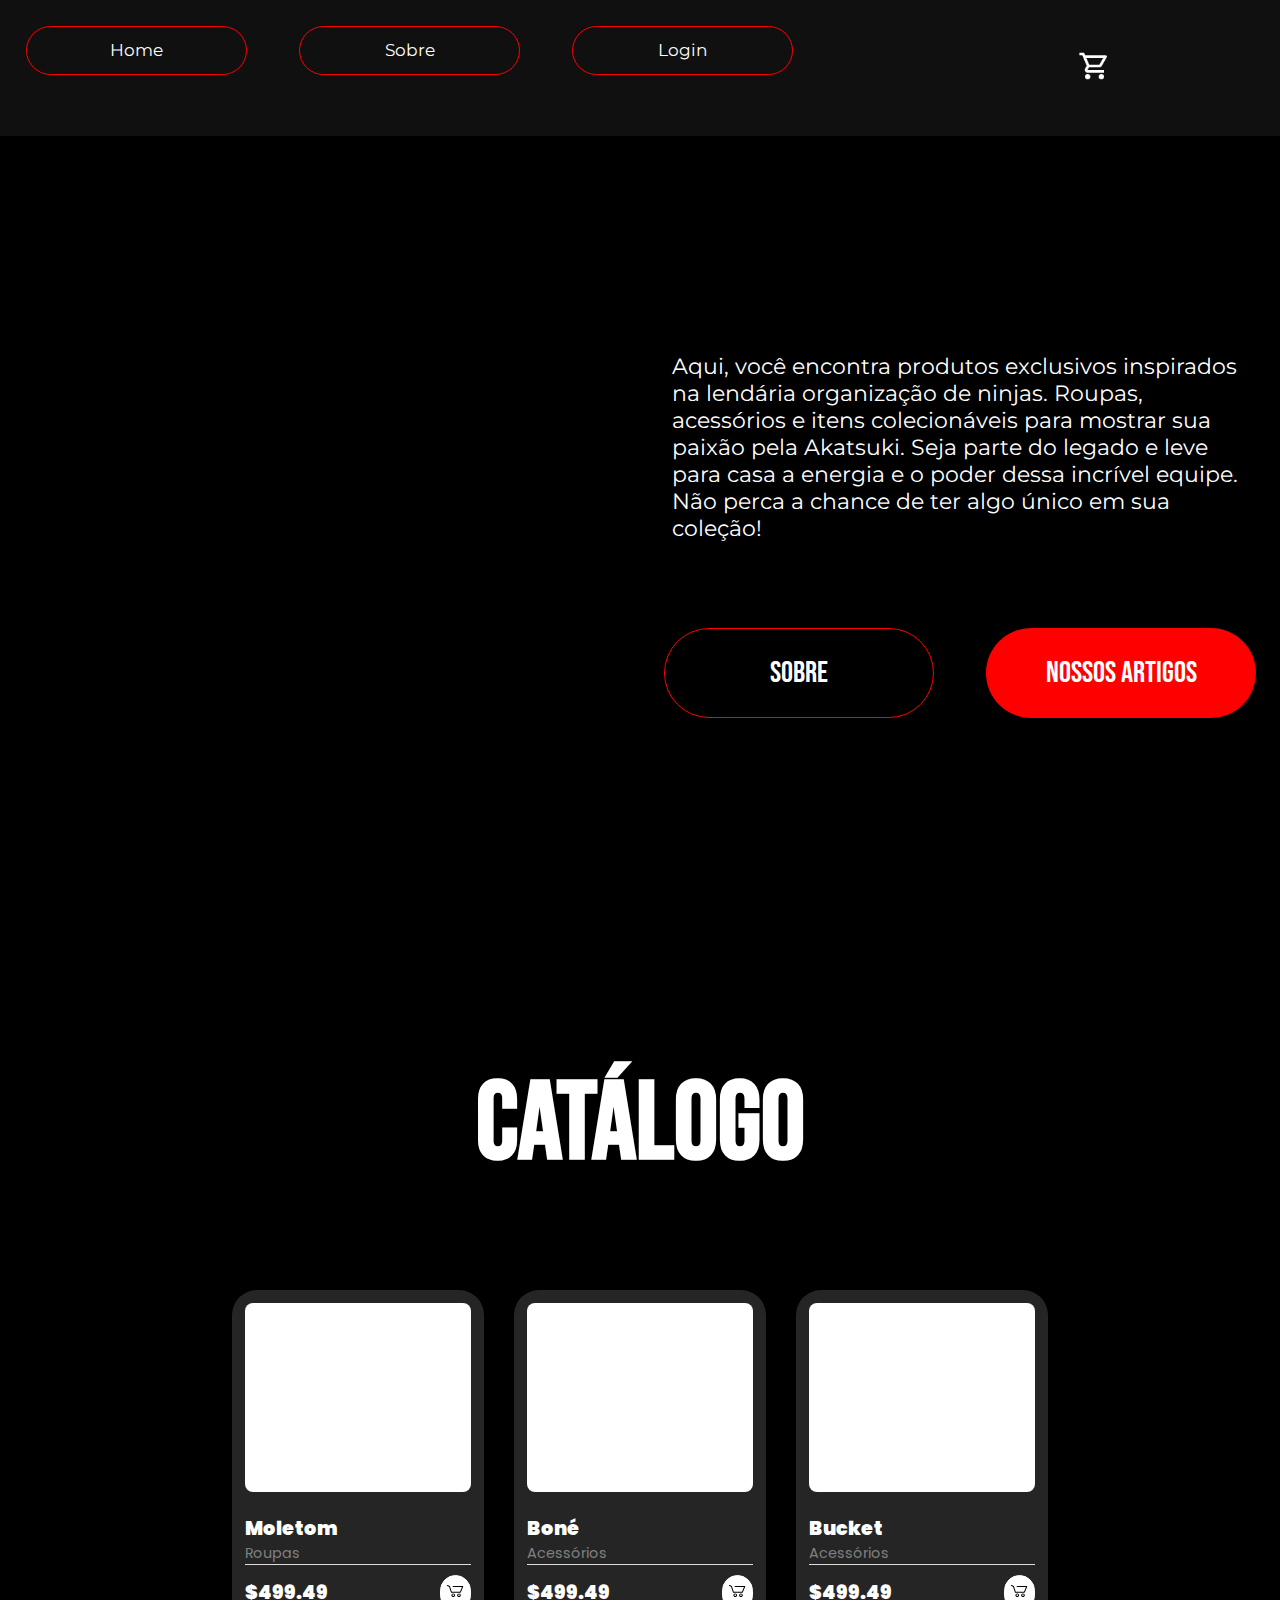
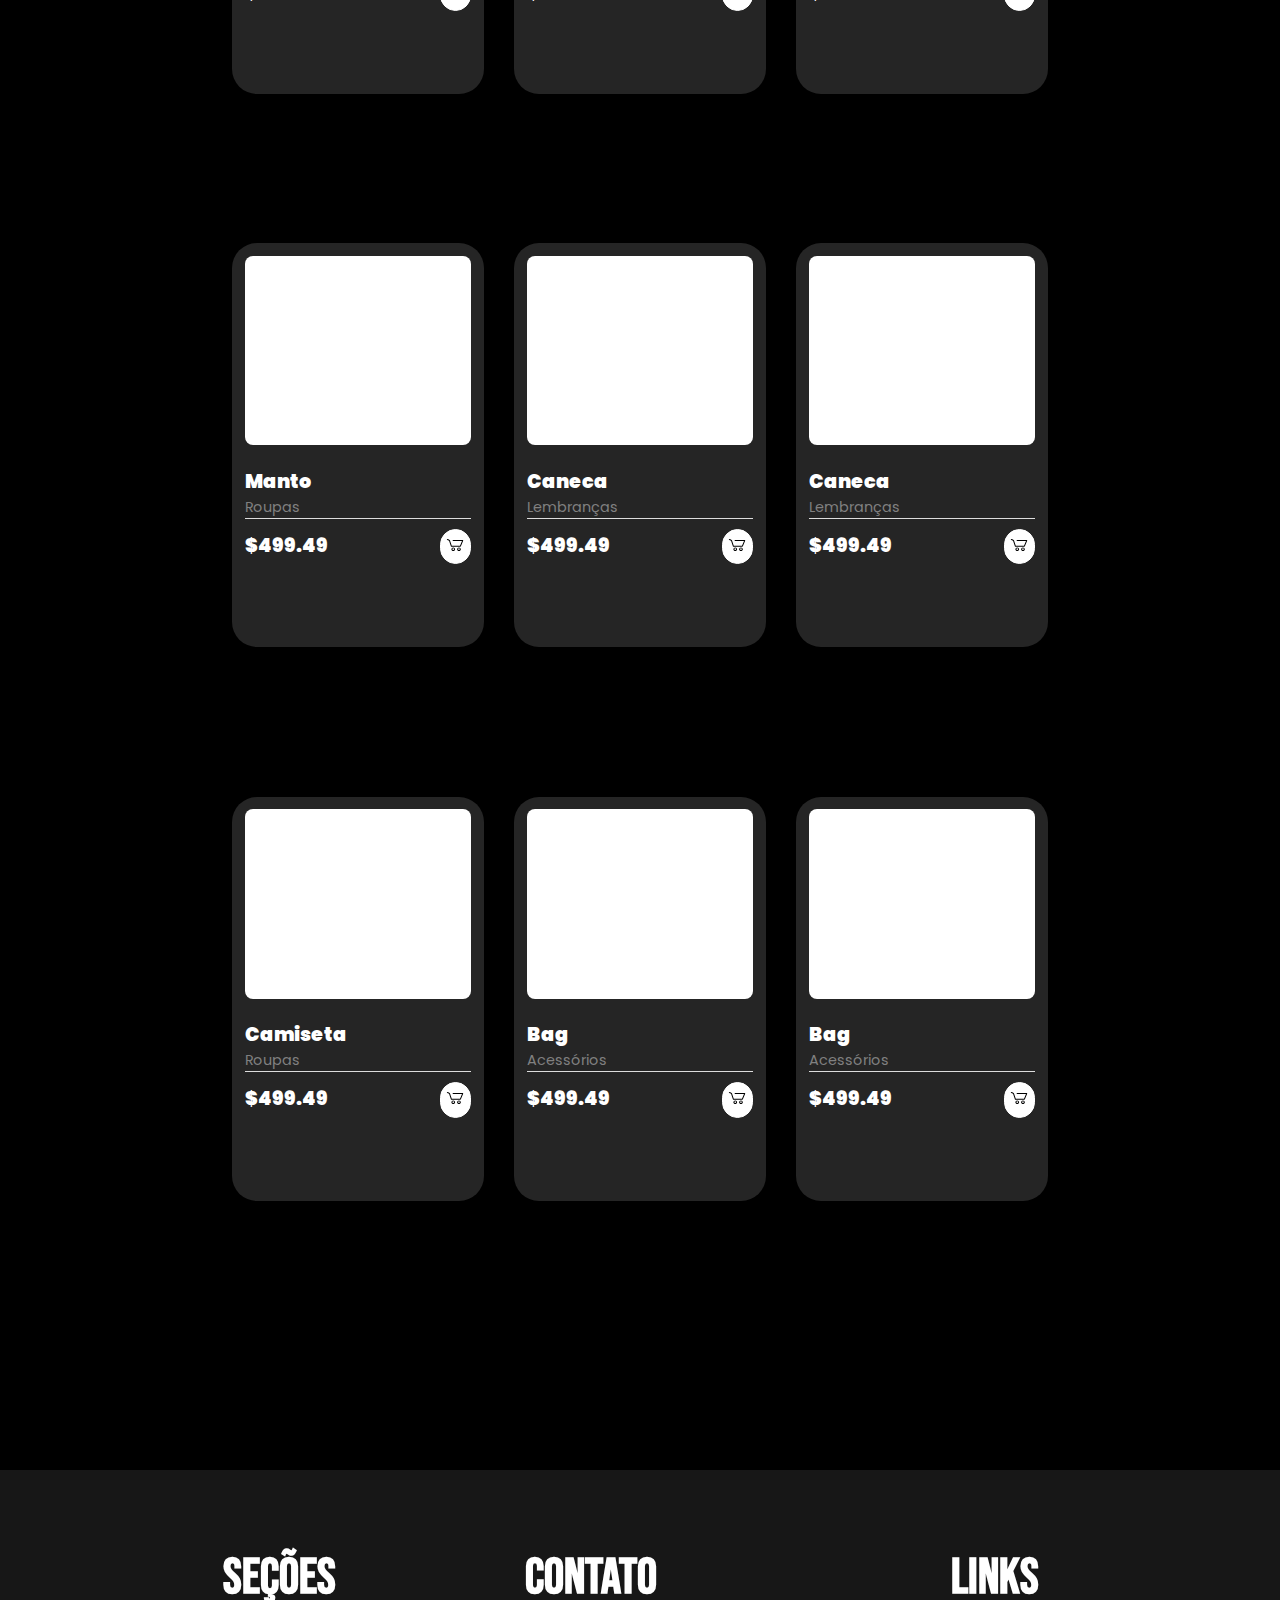
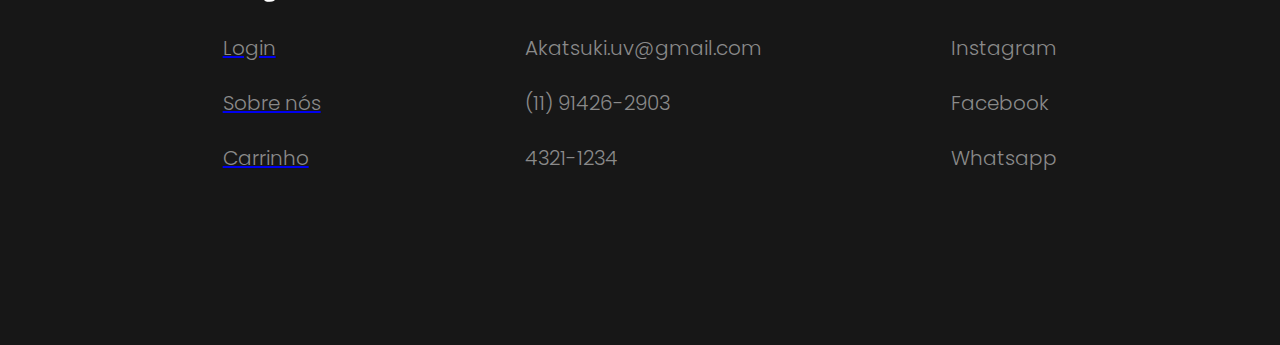
==== commit 8d96ac67: "ultima alteração nas rotas dos itens do catalogo" ====
--- a/index.html
+++ b/index.html
@@ -103,17 +103,19 @@
                 <div class="card-footer">
                     <span class="text-title">$499.49</span>
                     <div class="card-button">
-                        <svg class="svg-icon" viewBox="0 0 20 20">
-                            <path
-                                d="M17.72,5.011H8.026c-0.271,0-0.49,0.219-0.49,0.489c0,0.271,0.219,0.489,0.49,0.489h8.962l-1.979,4.773H6.763L4.935,5.343C4.926,5.316,4.897,5.309,4.884,5.286c-0.011-0.024,0-0.051-0.017-0.074C4.833,5.166,4.025,4.081,2.33,3.908C2.068,3.883,1.822,4.075,1.795,4.344C1.767,4.612,1.962,4.853,2.231,4.88c1.143,0.118,1.703,0.738,1.808,0.866l1.91,5.661c0.066,0.199,0.252,0.333,0.463,0.333h8.924c0.116,0,0.22-0.053,0.308-0.128c0.027-0.023,0.042-0.048,0.063-0.076c0.026-0.034,0.063-0.058,0.08-0.099l2.384-5.75c0.062-0.151,0.046-0.323-0.045-0.458C18.036,5.092,17.883,5.011,17.72,5.011z">
-                            </path>
-                            <path
-                                d="M8.251,12.386c-1.023,0-1.856,0.834-1.856,1.856s0.833,1.853,1.856,1.853c1.021,0,1.853-0.83,1.853-1.853S9.273,12.386,8.251,12.386z M8.251,15.116c-0.484,0-0.877-0.393-0.877-0.874c0-0.484,0.394-0.878,0.877-0.878c0.482,0,0.875,0.394,0.875,0.878C9.126,14.724,8.733,15.116,8.251,15.116z">
-                            </path>
-                            <path
-                                d="M13.972,12.386c-1.022,0-1.855,0.834-1.855,1.856s0.833,1.853,1.855,1.853s1.854-0.83,1.854-1.853S14.994,12.386,13.972,12.386z M13.972,15.116c-0.484,0-0.878-0.393-0.878-0.874c0-0.484,0.394-0.878,0.878-0.878c0.482,0,0.875,0.394,0.875,0.878C14.847,14.724,14.454,15.116,13.972,15.116z">
-                            </path>
-                        </svg>
+                        <a href="./public/pages/cart/index.html">
+                            <svg class="svg-icon" viewBox="0 0 20 20">
+                                <path
+                                    d="M17.72,5.011H8.026c-0.271,0-0.49,0.219-0.49,0.489c0,0.271,0.219,0.489,0.49,0.489h8.962l-1.979,4.773H6.763L4.935,5.343C4.926,5.316,4.897,5.309,4.884,5.286c-0.011-0.024,0-0.051-0.017-0.074C4.833,5.166,4.025,4.081,2.33,3.908C2.068,3.883,1.822,4.075,1.795,4.344C1.767,4.612,1.962,4.853,2.231,4.88c1.143,0.118,1.703,0.738,1.808,0.866l1.91,5.661c0.066,0.199,0.252,0.333,0.463,0.333h8.924c0.116,0,0.22-0.053,0.308-0.128c0.027-0.023,0.042-0.048,0.063-0.076c0.026-0.034,0.063-0.058,0.08-0.099l2.384-5.75c0.062-0.151,0.046-0.323-0.045-0.458C18.036,5.092,17.883,5.011,17.72,5.011z">
+                                </path>
+                                <path
+                                    d="M8.251,12.386c-1.023,0-1.856,0.834-1.856,1.856s0.833,1.853,1.856,1.853c1.021,0,1.853-0.83,1.853-1.853S9.273,12.386,8.251,12.386z M8.251,15.116c-0.484,0-0.877-0.393-0.877-0.874c0-0.484,0.394-0.878,0.877-0.878c0.482,0,0.875,0.394,0.875,0.878C9.126,14.724,8.733,15.116,8.251,15.116z">
+                                </path>
+                                <path
+                                    d="M13.972,12.386c-1.022,0-1.855,0.834-1.855,1.856s0.833,1.853,1.855,1.853s1.854-0.83,1.854-1.853S14.994,12.386,13.972,12.386z M13.972,15.116c-0.484,0-0.878-0.393-0.878-0.874c0-0.484,0.394-0.878,0.878-0.878c0.482,0,0.875,0.394,0.875,0.878C14.847,14.724,14.454,15.116,13.972,15.116z">
+                                </path>
+                            </svg>
+                        </a>
                     </div>
                 </div>
             </div>
@@ -126,17 +128,19 @@
                 <div class="card-footer">
                     <span class="text-title">$499.49</span>
                     <div class="card-button">
-                        <svg class="svg-icon" viewBox="0 0 20 20">
-                            <path
-                                d="M17.72,5.011H8.026c-0.271,0-0.49,0.219-0.49,0.489c0,0.271,0.219,0.489,0.49,0.489h8.962l-1.979,4.773H6.763L4.935,5.343C4.926,5.316,4.897,5.309,4.884,5.286c-0.011-0.024,0-0.051-0.017-0.074C4.833,5.166,4.025,4.081,2.33,3.908C2.068,3.883,1.822,4.075,1.795,4.344C1.767,4.612,1.962,4.853,2.231,4.88c1.143,0.118,1.703,0.738,1.808,0.866l1.91,5.661c0.066,0.199,0.252,0.333,0.463,0.333h8.924c0.116,0,0.22-0.053,0.308-0.128c0.027-0.023,0.042-0.048,0.063-0.076c0.026-0.034,0.063-0.058,0.08-0.099l2.384-5.75c0.062-0.151,0.046-0.323-0.045-0.458C18.036,5.092,17.883,5.011,17.72,5.011z">
-                            </path>
-                            <path
-                                d="M8.251,12.386c-1.023,0-1.856,0.834-1.856,1.856s0.833,1.853,1.856,1.853c1.021,0,1.853-0.83,1.853-1.853S9.273,12.386,8.251,12.386z M8.251,15.116c-0.484,0-0.877-0.393-0.877-0.874c0-0.484,0.394-0.878,0.877-0.878c0.482,0,0.875,0.394,0.875,0.878C9.126,14.724,8.733,15.116,8.251,15.116z">
-                            </path>
-                            <path
-                                d="M13.972,12.386c-1.022,0-1.855,0.834-1.855,1.856s0.833,1.853,1.855,1.853s1.854-0.83,1.854-1.853S14.994,12.386,13.972,12.386z M13.972,15.116c-0.484,0-0.878-0.393-0.878-0.874c0-0.484,0.394-0.878,0.878-0.878c0.482,0,0.875,0.394,0.875,0.878C14.847,14.724,14.454,15.116,13.972,15.116z">
-                            </path>
-                        </svg>
+                        <a href="./public/pages/cart/index.html">
+                            <svg class="svg-icon" viewBox="0 0 20 20">
+                                <path
+                                    d="M17.72,5.011H8.026c-0.271,0-0.49,0.219-0.49,0.489c0,0.271,0.219,0.489,0.49,0.489h8.962l-1.979,4.773H6.763L4.935,5.343C4.926,5.316,4.897,5.309,4.884,5.286c-0.011-0.024,0-0.051-0.017-0.074C4.833,5.166,4.025,4.081,2.33,3.908C2.068,3.883,1.822,4.075,1.795,4.344C1.767,4.612,1.962,4.853,2.231,4.88c1.143,0.118,1.703,0.738,1.808,0.866l1.91,5.661c0.066,0.199,0.252,0.333,0.463,0.333h8.924c0.116,0,0.22-0.053,0.308-0.128c0.027-0.023,0.042-0.048,0.063-0.076c0.026-0.034,0.063-0.058,0.08-0.099l2.384-5.75c0.062-0.151,0.046-0.323-0.045-0.458C18.036,5.092,17.883,5.011,17.72,5.011z">
+                                </path>
+                                <path
+                                    d="M8.251,12.386c-1.023,0-1.856,0.834-1.856,1.856s0.833,1.853,1.856,1.853c1.021,0,1.853-0.83,1.853-1.853S9.273,12.386,8.251,12.386z M8.251,15.116c-0.484,0-0.877-0.393-0.877-0.874c0-0.484,0.394-0.878,0.877-0.878c0.482,0,0.875,0.394,0.875,0.878C9.126,14.724,8.733,15.116,8.251,15.116z">
+                                </path>
+                                <path
+                                    d="M13.972,12.386c-1.022,0-1.855,0.834-1.855,1.856s0.833,1.853,1.855,1.853s1.854-0.83,1.854-1.853S14.994,12.386,13.972,12.386z M13.972,15.116c-0.484,0-0.878-0.393-0.878-0.874c0-0.484,0.394-0.878,0.878-0.878c0.482,0,0.875,0.394,0.875,0.878C14.847,14.724,14.454,15.116,13.972,15.116z">
+                                </path>
+                            </svg>
+                        </a>
                     </div>
                 </div>
             </div>
@@ -149,17 +153,19 @@
                 <div class="card-footer">
                     <span class="text-title">$499.49</span>
                     <div class="card-button">
-                        <svg class="svg-icon" viewBox="0 0 20 20">
-                            <path
-                                d="M17.72,5.011H8.026c-0.271,0-0.49,0.219-0.49,0.489c0,0.271,0.219,0.489,0.49,0.489h8.962l-1.979,4.773H6.763L4.935,5.343C4.926,5.316,4.897,5.309,4.884,5.286c-0.011-0.024,0-0.051-0.017-0.074C4.833,5.166,4.025,4.081,2.33,3.908C2.068,3.883,1.822,4.075,1.795,4.344C1.767,4.612,1.962,4.853,2.231,4.88c1.143,0.118,1.703,0.738,1.808,0.866l1.91,5.661c0.066,0.199,0.252,0.333,0.463,0.333h8.924c0.116,0,0.22-0.053,0.308-0.128c0.027-0.023,0.042-0.048,0.063-0.076c0.026-0.034,0.063-0.058,0.08-0.099l2.384-5.75c0.062-0.151,0.046-0.323-0.045-0.458C18.036,5.092,17.883,5.011,17.72,5.011z">
-                            </path>
-                            <path
-                                d="M8.251,12.386c-1.023,0-1.856,0.834-1.856,1.856s0.833,1.853,1.856,1.853c1.021,0,1.853-0.83,1.853-1.853S9.273,12.386,8.251,12.386z M8.251,15.116c-0.484,0-0.877-0.393-0.877-0.874c0-0.484,0.394-0.878,0.877-0.878c0.482,0,0.875,0.394,0.875,0.878C9.126,14.724,8.733,15.116,8.251,15.116z">
-                            </path>
-                            <path
-                                d="M13.972,12.386c-1.022,0-1.855,0.834-1.855,1.856s0.833,1.853,1.855,1.853s1.854-0.83,1.854-1.853S14.994,12.386,13.972,12.386z M13.972,15.116c-0.484,0-0.878-0.393-0.878-0.874c0-0.484,0.394-0.878,0.878-0.878c0.482,0,0.875,0.394,0.875,0.878C14.847,14.724,14.454,15.116,13.972,15.116z">
-                            </path>
-                        </svg>
+                        <a href="./public/pages/cart/index.html">
+                            <svg class="svg-icon" viewBox="0 0 20 20">
+                                <path
+                                    d="M17.72,5.011H8.026c-0.271,0-0.49,0.219-0.49,0.489c0,0.271,0.219,0.489,0.49,0.489h8.962l-1.979,4.773H6.763L4.935,5.343C4.926,5.316,4.897,5.309,4.884,5.286c-0.011-0.024,0-0.051-0.017-0.074C4.833,5.166,4.025,4.081,2.33,3.908C2.068,3.883,1.822,4.075,1.795,4.344C1.767,4.612,1.962,4.853,2.231,4.88c1.143,0.118,1.703,0.738,1.808,0.866l1.91,5.661c0.066,0.199,0.252,0.333,0.463,0.333h8.924c0.116,0,0.22-0.053,0.308-0.128c0.027-0.023,0.042-0.048,0.063-0.076c0.026-0.034,0.063-0.058,0.08-0.099l2.384-5.75c0.062-0.151,0.046-0.323-0.045-0.458C18.036,5.092,17.883,5.011,17.72,5.011z">
+                                </path>
+                                <path
+                                    d="M8.251,12.386c-1.023,0-1.856,0.834-1.856,1.856s0.833,1.853,1.856,1.853c1.021,0,1.853-0.83,1.853-1.853S9.273,12.386,8.251,12.386z M8.251,15.116c-0.484,0-0.877-0.393-0.877-0.874c0-0.484,0.394-0.878,0.877-0.878c0.482,0,0.875,0.394,0.875,0.878C9.126,14.724,8.733,15.116,8.251,15.116z">
+                                </path>
+                                <path
+                                    d="M13.972,12.386c-1.022,0-1.855,0.834-1.855,1.856s0.833,1.853,1.855,1.853s1.854-0.83,1.854-1.853S14.994,12.386,13.972,12.386z M13.972,15.116c-0.484,0-0.878-0.393-0.878-0.874c0-0.484,0.394-0.878,0.878-0.878c0.482,0,0.875,0.394,0.875,0.878C14.847,14.724,14.454,15.116,13.972,15.116z">
+                                </path>
+                            </svg>
+                        </a>
                     </div>
                 </div>
             </div>
@@ -174,17 +180,19 @@
                 <div class="card-footer">
                     <span class="text-title">$499.49</span>
                     <div class="card-button">
-                        <svg class="svg-icon" viewBox="0 0 20 20">
-                            <path
-                                d="M17.72,5.011H8.026c-0.271,0-0.49,0.219-0.49,0.489c0,0.271,0.219,0.489,0.49,0.489h8.962l-1.979,4.773H6.763L4.935,5.343C4.926,5.316,4.897,5.309,4.884,5.286c-0.011-0.024,0-0.051-0.017-0.074C4.833,5.166,4.025,4.081,2.33,3.908C2.068,3.883,1.822,4.075,1.795,4.344C1.767,4.612,1.962,4.853,2.231,4.88c1.143,0.118,1.703,0.738,1.808,0.866l1.91,5.661c0.066,0.199,0.252,0.333,0.463,0.333h8.924c0.116,0,0.22-0.053,0.308-0.128c0.027-0.023,0.042-0.048,0.063-0.076c0.026-0.034,0.063-0.058,0.08-0.099l2.384-5.75c0.062-0.151,0.046-0.323-0.045-0.458C18.036,5.092,17.883,5.011,17.72,5.011z">
-                            </path>
-                            <path
-                                d="M8.251,12.386c-1.023,0-1.856,0.834-1.856,1.856s0.833,1.853,1.856,1.853c1.021,0,1.853-0.83,1.853-1.853S9.273,12.386,8.251,12.386z M8.251,15.116c-0.484,0-0.877-0.393-0.877-0.874c0-0.484,0.394-0.878,0.877-0.878c0.482,0,0.875,0.394,0.875,0.878C9.126,14.724,8.733,15.116,8.251,15.116z">
-                            </path>
-                            <path
-                                d="M13.972,12.386c-1.022,0-1.855,0.834-1.855,1.856s0.833,1.853,1.855,1.853s1.854-0.83,1.854-1.853S14.994,12.386,13.972,12.386z M13.972,15.116c-0.484,0-0.878-0.393-0.878-0.874c0-0.484,0.394-0.878,0.878-0.878c0.482,0,0.875,0.394,0.875,0.878C14.847,14.724,14.454,15.116,13.972,15.116z">
-                            </path>
-                        </svg>
+                        <a href="./public/pages/cart/index.html">
+                            <svg class="svg-icon" viewBox="0 0 20 20">
+                                <path
+                                    d="M17.72,5.011H8.026c-0.271,0-0.49,0.219-0.49,0.489c0,0.271,0.219,0.489,0.49,0.489h8.962l-1.979,4.773H6.763L4.935,5.343C4.926,5.316,4.897,5.309,4.884,5.286c-0.011-0.024,0-0.051-0.017-0.074C4.833,5.166,4.025,4.081,2.33,3.908C2.068,3.883,1.822,4.075,1.795,4.344C1.767,4.612,1.962,4.853,2.231,4.88c1.143,0.118,1.703,0.738,1.808,0.866l1.91,5.661c0.066,0.199,0.252,0.333,0.463,0.333h8.924c0.116,0,0.22-0.053,0.308-0.128c0.027-0.023,0.042-0.048,0.063-0.076c0.026-0.034,0.063-0.058,0.08-0.099l2.384-5.75c0.062-0.151,0.046-0.323-0.045-0.458C18.036,5.092,17.883,5.011,17.72,5.011z">
+                                </path>
+                                <path
+                                    d="M8.251,12.386c-1.023,0-1.856,0.834-1.856,1.856s0.833,1.853,1.856,1.853c1.021,0,1.853-0.83,1.853-1.853S9.273,12.386,8.251,12.386z M8.251,15.116c-0.484,0-0.877-0.393-0.877-0.874c0-0.484,0.394-0.878,0.877-0.878c0.482,0,0.875,0.394,0.875,0.878C9.126,14.724,8.733,15.116,8.251,15.116z">
+                                </path>
+                                <path
+                                    d="M13.972,12.386c-1.022,0-1.855,0.834-1.855,1.856s0.833,1.853,1.855,1.853s1.854-0.83,1.854-1.853S14.994,12.386,13.972,12.386z M13.972,15.116c-0.484,0-0.878-0.393-0.878-0.874c0-0.484,0.394-0.878,0.878-0.878c0.482,0,0.875,0.394,0.875,0.878C14.847,14.724,14.454,15.116,13.972,15.116z">
+                                </path>
+                            </svg>
+                        </a>
                     </div>
                 </div>
             </div>
@@ -197,17 +205,19 @@
                 <div class="card-footer">
                     <span class="text-title">$499.49</span>
                     <div class="card-button">
-                        <svg class="svg-icon" viewBox="0 0 20 20">
-                            <path
-                                d="M17.72,5.011H8.026c-0.271,0-0.49,0.219-0.49,0.489c0,0.271,0.219,0.489,0.49,0.489h8.962l-1.979,4.773H6.763L4.935,5.343C4.926,5.316,4.897,5.309,4.884,5.286c-0.011-0.024,0-0.051-0.017-0.074C4.833,5.166,4.025,4.081,2.33,3.908C2.068,3.883,1.822,4.075,1.795,4.344C1.767,4.612,1.962,4.853,2.231,4.88c1.143,0.118,1.703,0.738,1.808,0.866l1.91,5.661c0.066,0.199,0.252,0.333,0.463,0.333h8.924c0.116,0,0.22-0.053,0.308-0.128c0.027-0.023,0.042-0.048,0.063-0.076c0.026-0.034,0.063-0.058,0.08-0.099l2.384-5.75c0.062-0.151,0.046-0.323-0.045-0.458C18.036,5.092,17.883,5.011,17.72,5.011z">
-                            </path>
-                            <path
-                                d="M8.251,12.386c-1.023,0-1.856,0.834-1.856,1.856s0.833,1.853,1.856,1.853c1.021,0,1.853-0.83,1.853-1.853S9.273,12.386,8.251,12.386z M8.251,15.116c-0.484,0-0.877-0.393-0.877-0.874c0-0.484,0.394-0.878,0.877-0.878c0.482,0,0.875,0.394,0.875,0.878C9.126,14.724,8.733,15.116,8.251,15.116z">
-                            </path>
-                            <path
-                                d="M13.972,12.386c-1.022,0-1.855,0.834-1.855,1.856s0.833,1.853,1.855,1.853s1.854-0.83,1.854-1.853S14.994,12.386,13.972,12.386z M13.972,15.116c-0.484,0-0.878-0.393-0.878-0.874c0-0.484,0.394-0.878,0.878-0.878c0.482,0,0.875,0.394,0.875,0.878C14.847,14.724,14.454,15.116,13.972,15.116z">
-                            </path>
-                        </svg>
+                        <a href="./public/pages/cart/index.html">
+                            <svg class="svg-icon" viewBox="0 0 20 20">
+                                <path
+                                    d="M17.72,5.011H8.026c-0.271,0-0.49,0.219-0.49,0.489c0,0.271,0.219,0.489,0.49,0.489h8.962l-1.979,4.773H6.763L4.935,5.343C4.926,5.316,4.897,5.309,4.884,5.286c-0.011-0.024,0-0.051-0.017-0.074C4.833,5.166,4.025,4.081,2.33,3.908C2.068,3.883,1.822,4.075,1.795,4.344C1.767,4.612,1.962,4.853,2.231,4.88c1.143,0.118,1.703,0.738,1.808,0.866l1.91,5.661c0.066,0.199,0.252,0.333,0.463,0.333h8.924c0.116,0,0.22-0.053,0.308-0.128c0.027-0.023,0.042-0.048,0.063-0.076c0.026-0.034,0.063-0.058,0.08-0.099l2.384-5.75c0.062-0.151,0.046-0.323-0.045-0.458C18.036,5.092,17.883,5.011,17.72,5.011z">
+                                </path>
+                                <path
+                                    d="M8.251,12.386c-1.023,0-1.856,0.834-1.856,1.856s0.833,1.853,1.856,1.853c1.021,0,1.853-0.83,1.853-1.853S9.273,12.386,8.251,12.386z M8.251,15.116c-0.484,0-0.877-0.393-0.877-0.874c0-0.484,0.394-0.878,0.877-0.878c0.482,0,0.875,0.394,0.875,0.878C9.126,14.724,8.733,15.116,8.251,15.116z">
+                                </path>
+                                <path
+                                    d="M13.972,12.386c-1.022,0-1.855,0.834-1.855,1.856s0.833,1.853,1.855,1.853s1.854-0.83,1.854-1.853S14.994,12.386,13.972,12.386z M13.972,15.116c-0.484,0-0.878-0.393-0.878-0.874c0-0.484,0.394-0.878,0.878-0.878c0.482,0,0.875,0.394,0.875,0.878C14.847,14.724,14.454,15.116,13.972,15.116z">
+                                </path>
+                            </svg>
+                        </a>
                     </div>
                 </div>
             </div>
@@ -220,17 +230,19 @@
                 <div class="card-footer">
                     <span class="text-title">$499.49</span>
                     <div class="card-button">
-                        <svg class="svg-icon" viewBox="0 0 20 20">
-                            <path
-                                d="M17.72,5.011H8.026c-0.271,0-0.49,0.219-0.49,0.489c0,0.271,0.219,0.489,0.49,0.489h8.962l-1.979,4.773H6.763L4.935,5.343C4.926,5.316,4.897,5.309,4.884,5.286c-0.011-0.024,0-0.051-0.017-0.074C4.833,5.166,4.025,4.081,2.33,3.908C2.068,3.883,1.822,4.075,1.795,4.344C1.767,4.612,1.962,4.853,2.231,4.88c1.143,0.118,1.703,0.738,1.808,0.866l1.91,5.661c0.066,0.199,0.252,0.333,0.463,0.333h8.924c0.116,0,0.22-0.053,0.308-0.128c0.027-0.023,0.042-0.048,0.063-0.076c0.026-0.034,0.063-0.058,0.08-0.099l2.384-5.75c0.062-0.151,0.046-0.323-0.045-0.458C18.036,5.092,17.883,5.011,17.72,5.011z">
-                            </path>
-                            <path
-                                d="M8.251,12.386c-1.023,0-1.856,0.834-1.856,1.856s0.833,1.853,1.856,1.853c1.021,0,1.853-0.83,1.853-1.853S9.273,12.386,8.251,12.386z M8.251,15.116c-0.484,0-0.877-0.393-0.877-0.874c0-0.484,0.394-0.878,0.877-0.878c0.482,0,0.875,0.394,0.875,0.878C9.126,14.724,8.733,15.116,8.251,15.116z">
-                            </path>
-                            <path
-                                d="M13.972,12.386c-1.022,0-1.855,0.834-1.855,1.856s0.833,1.853,1.855,1.853s1.854-0.83,1.854-1.853S14.994,12.386,13.972,12.386z M13.972,15.116c-0.484,0-0.878-0.393-0.878-0.874c0-0.484,0.394-0.878,0.878-0.878c0.482,0,0.875,0.394,0.875,0.878C14.847,14.724,14.454,15.116,13.972,15.116z">
-                            </path>
-                        </svg>
+                        <a href="./public/pages/cart/index.html">
+                            <svg class="svg-icon" viewBox="0 0 20 20">
+                                <path
+                                    d="M17.72,5.011H8.026c-0.271,0-0.49,0.219-0.49,0.489c0,0.271,0.219,0.489,0.49,0.489h8.962l-1.979,4.773H6.763L4.935,5.343C4.926,5.316,4.897,5.309,4.884,5.286c-0.011-0.024,0-0.051-0.017-0.074C4.833,5.166,4.025,4.081,2.33,3.908C2.068,3.883,1.822,4.075,1.795,4.344C1.767,4.612,1.962,4.853,2.231,4.88c1.143,0.118,1.703,0.738,1.808,0.866l1.91,5.661c0.066,0.199,0.252,0.333,0.463,0.333h8.924c0.116,0,0.22-0.053,0.308-0.128c0.027-0.023,0.042-0.048,0.063-0.076c0.026-0.034,0.063-0.058,0.08-0.099l2.384-5.75c0.062-0.151,0.046-0.323-0.045-0.458C18.036,5.092,17.883,5.011,17.72,5.011z">
+                                </path>
+                                <path
+                                    d="M8.251,12.386c-1.023,0-1.856,0.834-1.856,1.856s0.833,1.853,1.856,1.853c1.021,0,1.853-0.83,1.853-1.853S9.273,12.386,8.251,12.386z M8.251,15.116c-0.484,0-0.877-0.393-0.877-0.874c0-0.484,0.394-0.878,0.877-0.878c0.482,0,0.875,0.394,0.875,0.878C9.126,14.724,8.733,15.116,8.251,15.116z">
+                                </path>
+                                <path
+                                    d="M13.972,12.386c-1.022,0-1.855,0.834-1.855,1.856s0.833,1.853,1.855,1.853s1.854-0.83,1.854-1.853S14.994,12.386,13.972,12.386z M13.972,15.116c-0.484,0-0.878-0.393-0.878-0.874c0-0.484,0.394-0.878,0.878-0.878c0.482,0,0.875,0.394,0.875,0.878C14.847,14.724,14.454,15.116,13.972,15.116z">
+                                </path>
+                            </svg>
+                        </a>
                     </div>
                 </div>
             </div>
@@ -245,17 +257,19 @@
                 <div class="card-footer">
                     <span class="text-title">$499.49</span>
                     <div class="card-button">
-                        <svg class="svg-icon" viewBox="0 0 20 20">
-                            <path
-                                d="M17.72,5.011H8.026c-0.271,0-0.49,0.219-0.49,0.489c0,0.271,0.219,0.489,0.49,0.489h8.962l-1.979,4.773H6.763L4.935,5.343C4.926,5.316,4.897,5.309,4.884,5.286c-0.011-0.024,0-0.051-0.017-0.074C4.833,5.166,4.025,4.081,2.33,3.908C2.068,3.883,1.822,4.075,1.795,4.344C1.767,4.612,1.962,4.853,2.231,4.88c1.143,0.118,1.703,0.738,1.808,0.866l1.91,5.661c0.066,0.199,0.252,0.333,0.463,0.333h8.924c0.116,0,0.22-0.053,0.308-0.128c0.027-0.023,0.042-0.048,0.063-0.076c0.026-0.034,0.063-0.058,0.08-0.099l2.384-5.75c0.062-0.151,0.046-0.323-0.045-0.458C18.036,5.092,17.883,5.011,17.72,5.011z">
-                            </path>
-                            <path
-                                d="M8.251,12.386c-1.023,0-1.856,0.834-1.856,1.856s0.833,1.853,1.856,1.853c1.021,0,1.853-0.83,1.853-1.853S9.273,12.386,8.251,12.386z M8.251,15.116c-0.484,0-0.877-0.393-0.877-0.874c0-0.484,0.394-0.878,0.877-0.878c0.482,0,0.875,0.394,0.875,0.878C9.126,14.724,8.733,15.116,8.251,15.116z">
-                            </path>
-                            <path
-                                d="M13.972,12.386c-1.022,0-1.855,0.834-1.855,1.856s0.833,1.853,1.855,1.853s1.854-0.83,1.854-1.853S14.994,12.386,13.972,12.386z M13.972,15.116c-0.484,0-0.878-0.393-0.878-0.874c0-0.484,0.394-0.878,0.878-0.878c0.482,0,0.875,0.394,0.875,0.878C14.847,14.724,14.454,15.116,13.972,15.116z">
-                            </path>
-                        </svg>
+                        <a href="./public/pages/cart/index.html">
+                            <svg class="svg-icon" viewBox="0 0 20 20">
+                                <path
+                                    d="M17.72,5.011H8.026c-0.271,0-0.49,0.219-0.49,0.489c0,0.271,0.219,0.489,0.49,0.489h8.962l-1.979,4.773H6.763L4.935,5.343C4.926,5.316,4.897,5.309,4.884,5.286c-0.011-0.024,0-0.051-0.017-0.074C4.833,5.166,4.025,4.081,2.33,3.908C2.068,3.883,1.822,4.075,1.795,4.344C1.767,4.612,1.962,4.853,2.231,4.88c1.143,0.118,1.703,0.738,1.808,0.866l1.91,5.661c0.066,0.199,0.252,0.333,0.463,0.333h8.924c0.116,0,0.22-0.053,0.308-0.128c0.027-0.023,0.042-0.048,0.063-0.076c0.026-0.034,0.063-0.058,0.08-0.099l2.384-5.75c0.062-0.151,0.046-0.323-0.045-0.458C18.036,5.092,17.883,5.011,17.72,5.011z">
+                                </path>
+                                <path
+                                    d="M8.251,12.386c-1.023,0-1.856,0.834-1.856,1.856s0.833,1.853,1.856,1.853c1.021,0,1.853-0.83,1.853-1.853S9.273,12.386,8.251,12.386z M8.251,15.116c-0.484,0-0.877-0.393-0.877-0.874c0-0.484,0.394-0.878,0.877-0.878c0.482,0,0.875,0.394,0.875,0.878C9.126,14.724,8.733,15.116,8.251,15.116z">
+                                </path>
+                                <path
+                                    d="M13.972,12.386c-1.022,0-1.855,0.834-1.855,1.856s0.833,1.853,1.855,1.853s1.854-0.83,1.854-1.853S14.994,12.386,13.972,12.386z M13.972,15.116c-0.484,0-0.878-0.393-0.878-0.874c0-0.484,0.394-0.878,0.878-0.878c0.482,0,0.875,0.394,0.875,0.878C14.847,14.724,14.454,15.116,13.972,15.116z">
+                                </path>
+                            </svg>
+                        </a>
                     </div>
                 </div>
             </div>
@@ -268,17 +282,19 @@
                 <div class="card-footer">
                     <span class="text-title">$499.49</span>
                     <div class="card-button">
-                        <svg class="svg-icon" viewBox="0 0 20 20">
-                            <path
-                                d="M17.72,5.011H8.026c-0.271,0-0.49,0.219-0.49,0.489c0,0.271,0.219,0.489,0.49,0.489h8.962l-1.979,4.773H6.763L4.935,5.343C4.926,5.316,4.897,5.309,4.884,5.286c-0.011-0.024,0-0.051-0.017-0.074C4.833,5.166,4.025,4.081,2.33,3.908C2.068,3.883,1.822,4.075,1.795,4.344C1.767,4.612,1.962,4.853,2.231,4.88c1.143,0.118,1.703,0.738,1.808,0.866l1.91,5.661c0.066,0.199,0.252,0.333,0.463,0.333h8.924c0.116,0,0.22-0.053,0.308-0.128c0.027-0.023,0.042-0.048,0.063-0.076c0.026-0.034,0.063-0.058,0.08-0.099l2.384-5.75c0.062-0.151,0.046-0.323-0.045-0.458C18.036,5.092,17.883,5.011,17.72,5.011z">
-                            </path>
-                            <path
-                                d="M8.251,12.386c-1.023,0-1.856,0.834-1.856,1.856s0.833,1.853,1.856,1.853c1.021,0,1.853-0.83,1.853-1.853S9.273,12.386,8.251,12.386z M8.251,15.116c-0.484,0-0.877-0.393-0.877-0.874c0-0.484,0.394-0.878,0.877-0.878c0.482,0,0.875,0.394,0.875,0.878C9.126,14.724,8.733,15.116,8.251,15.116z">
-                            </path>
-                            <path
-                                d="M13.972,12.386c-1.022,0-1.855,0.834-1.855,1.856s0.833,1.853,1.855,1.853s1.854-0.83,1.854-1.853S14.994,12.386,13.972,12.386z M13.972,15.116c-0.484,0-0.878-0.393-0.878-0.874c0-0.484,0.394-0.878,0.878-0.878c0.482,0,0.875,0.394,0.875,0.878C14.847,14.724,14.454,15.116,13.972,15.116z">
-                            </path>
-                        </svg>
+                        <a href="./public/pages/cart/index.html">
+                            <svg class="svg-icon" viewBox="0 0 20 20">
+                                <path
+                                    d="M17.72,5.011H8.026c-0.271,0-0.49,0.219-0.49,0.489c0,0.271,0.219,0.489,0.49,0.489h8.962l-1.979,4.773H6.763L4.935,5.343C4.926,5.316,4.897,5.309,4.884,5.286c-0.011-0.024,0-0.051-0.017-0.074C4.833,5.166,4.025,4.081,2.33,3.908C2.068,3.883,1.822,4.075,1.795,4.344C1.767,4.612,1.962,4.853,2.231,4.88c1.143,0.118,1.703,0.738,1.808,0.866l1.91,5.661c0.066,0.199,0.252,0.333,0.463,0.333h8.924c0.116,0,0.22-0.053,0.308-0.128c0.027-0.023,0.042-0.048,0.063-0.076c0.026-0.034,0.063-0.058,0.08-0.099l2.384-5.75c0.062-0.151,0.046-0.323-0.045-0.458C18.036,5.092,17.883,5.011,17.72,5.011z">
+                                </path>
+                                <path
+                                    d="M8.251,12.386c-1.023,0-1.856,0.834-1.856,1.856s0.833,1.853,1.856,1.853c1.021,0,1.853-0.83,1.853-1.853S9.273,12.386,8.251,12.386z M8.251,15.116c-0.484,0-0.877-0.393-0.877-0.874c0-0.484,0.394-0.878,0.877-0.878c0.482,0,0.875,0.394,0.875,0.878C9.126,14.724,8.733,15.116,8.251,15.116z">
+                                </path>
+                                <path
+                                    d="M13.972,12.386c-1.022,0-1.855,0.834-1.855,1.856s0.833,1.853,1.855,1.853s1.854-0.83,1.854-1.853S14.994,12.386,13.972,12.386z M13.972,15.116c-0.484,0-0.878-0.393-0.878-0.874c0-0.484,0.394-0.878,0.878-0.878c0.482,0,0.875,0.394,0.875,0.878C14.847,14.724,14.454,15.116,13.972,15.116z">
+                                </path>
+                            </svg>
+                        </a>
                     </div>
                 </div>
             </div>
@@ -291,17 +307,19 @@
                 <div class="card-footer">
                     <span class="text-title">$499.49</span>
                     <div class="card-button">
-                        <svg class="svg-icon" viewBox="0 0 20 20">
-                            <path
-                                d="M17.72,5.011H8.026c-0.271,0-0.49,0.219-0.49,0.489c0,0.271,0.219,0.489,0.49,0.489h8.962l-1.979,4.773H6.763L4.935,5.343C4.926,5.316,4.897,5.309,4.884,5.286c-0.011-0.024,0-0.051-0.017-0.074C4.833,5.166,4.025,4.081,2.33,3.908C2.068,3.883,1.822,4.075,1.795,4.344C1.767,4.612,1.962,4.853,2.231,4.88c1.143,0.118,1.703,0.738,1.808,0.866l1.91,5.661c0.066,0.199,0.252,0.333,0.463,0.333h8.924c0.116,0,0.22-0.053,0.308-0.128c0.027-0.023,0.042-0.048,0.063-0.076c0.026-0.034,0.063-0.058,0.08-0.099l2.384-5.75c0.062-0.151,0.046-0.323-0.045-0.458C18.036,5.092,17.883,5.011,17.72,5.011z">
-                            </path>
-                            <path
-                                d="M8.251,12.386c-1.023,0-1.856,0.834-1.856,1.856s0.833,1.853,1.856,1.853c1.021,0,1.853-0.83,1.853-1.853S9.273,12.386,8.251,12.386z M8.251,15.116c-0.484,0-0.877-0.393-0.877-0.874c0-0.484,0.394-0.878,0.877-0.878c0.482,0,0.875,0.394,0.875,0.878C9.126,14.724,8.733,15.116,8.251,15.116z">
-                            </path>
-                            <path
-                                d="M13.972,12.386c-1.022,0-1.855,0.834-1.855,1.856s0.833,1.853,1.855,1.853s1.854-0.83,1.854-1.853S14.994,12.386,13.972,12.386z M13.972,15.116c-0.484,0-0.878-0.393-0.878-0.874c0-0.484,0.394-0.878,0.878-0.878c0.482,0,0.875,0.394,0.875,0.878C14.847,14.724,14.454,15.116,13.972,15.116z">
-                            </path>
-                        </svg>
+                        <a href="./public/pages/cart/index.html">
+                            <svg class="svg-icon" viewBox="0 0 20 20">
+                                <path
+                                    d="M17.72,5.011H8.026c-0.271,0-0.49,0.219-0.49,0.489c0,0.271,0.219,0.489,0.49,0.489h8.962l-1.979,4.773H6.763L4.935,5.343C4.926,5.316,4.897,5.309,4.884,5.286c-0.011-0.024,0-0.051-0.017-0.074C4.833,5.166,4.025,4.081,2.33,3.908C2.068,3.883,1.822,4.075,1.795,4.344C1.767,4.612,1.962,4.853,2.231,4.88c1.143,0.118,1.703,0.738,1.808,0.866l1.91,5.661c0.066,0.199,0.252,0.333,0.463,0.333h8.924c0.116,0,0.22-0.053,0.308-0.128c0.027-0.023,0.042-0.048,0.063-0.076c0.026-0.034,0.063-0.058,0.08-0.099l2.384-5.75c0.062-0.151,0.046-0.323-0.045-0.458C18.036,5.092,17.883,5.011,17.72,5.011z">
+                                </path>
+                                <path
+                                    d="M8.251,12.386c-1.023,0-1.856,0.834-1.856,1.856s0.833,1.853,1.856,1.853c1.021,0,1.853-0.83,1.853-1.853S9.273,12.386,8.251,12.386z M8.251,15.116c-0.484,0-0.877-0.393-0.877-0.874c0-0.484,0.394-0.878,0.877-0.878c0.482,0,0.875,0.394,0.875,0.878C9.126,14.724,8.733,15.116,8.251,15.116z">
+                                </path>
+                                <path
+                                    d="M13.972,12.386c-1.022,0-1.855,0.834-1.855,1.856s0.833,1.853,1.855,1.853s1.854-0.83,1.854-1.853S14.994,12.386,13.972,12.386z M13.972,15.116c-0.484,0-0.878-0.393-0.878-0.874c0-0.484,0.394-0.878,0.878-0.878c0.482,0,0.875,0.394,0.875,0.878C14.847,14.724,14.454,15.116,13.972,15.116z">
+                                </path>
+                            </svg>
+                        </a>
                     </div>
                 </div>
             </div>
--- a/styles/footer.css
+++ b/styles/footer.css
@@ -1,7 +1,12 @@
 @import url('https://fonts.googleapis.com/css2?family=Bebas+Neue&family=Montserrat:ital,wght@0,100..900;1,100..900&display=swap');
 @import url('https://fonts.googleapis.com/css2?family=Montserrat:ital,wght@0,100..900;1,100..900&family=Poppins:ital,wght@0,100;0,200;0,300;0,400;0,500;0,600;0,700;0,800;0,900;1,100;1,200;1,300;1,400;1,500;1,600;1,700;1,800;1,900&display=swap');
 @import url('https://fonts.googleapis.com/css2?family=Montserrat:ital,wght@0,100..900;1,100..900&display=swap');
-
+@media screen and (max-width: 1440px) and (min-width: 1024px) {
+    footer{
+        position: absolute;
+        top: 330vh;
+        }
+}
 footer{
     width: 100%;
     height: 475px;
--- a/public/pages/home/styles/responsive.css
+++ b/public/pages/home/styles/responsive.css
@@ -1,12 +1,10 @@
 @media screen and (max-width: 1440px) and (min-width: 1024px) {
   .container-catalogue {
-      height: auto;
       padding-bottom: 50px;
   }
 
   .catalogue-line {
-      width: 90%;
-      flex-wrap: wrap;
+
       justify-content: center;
       padding: 20px;
       gap: 20px;
